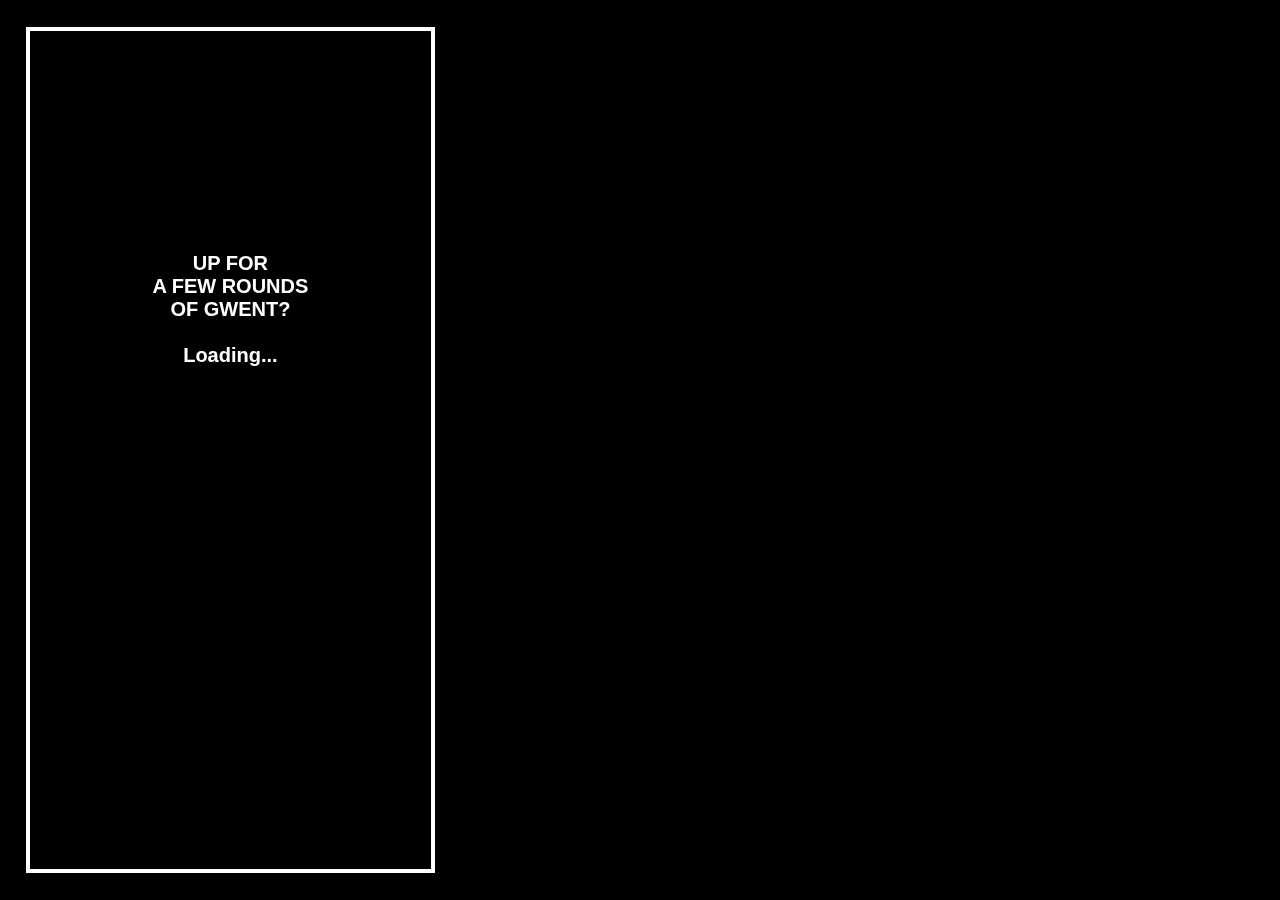
==== index.html @ 9bde8932 "Added premade deck selection" ====
<!doctype html>
<html lang = "en-US">
	<head>
		<title>Gwent Classic from The Witcher 3: Wild Hunt</title>
		<meta charset = "utf-8" />
		<meta name = "author" content = "Arun Sundaram & Reynolds Costa" />
		<meta name = "description" content = "Play the original Gwent minigame from The Witcher 3 in your browser! Includes cards from Hearts of Stone and Blood & Wine!" />
		<meta name = "keywords" content = "arun, sundaram, reynolds, costa, randompianist, programmer, gwent, tw3, witcher, card, game, gamedev, play" />
		<meta name = "viewport" content = "width=device-width, initial-scale=1.0" />
		<link rel = "stylesheet" type = "text/css" href = "style.css" />
	</head>
	<body>
		<div class = "abs" id = "very_start_bg1"></div>
		<div class = "abs" id = "very_start_bg2">
			<div id = "very_start" class = "abs" style = "padding-top:55%">
				UP FOR
				<br />
				A FEW ROUNDS
				<br />
				OF GWENT?
				<br /><br />
				<font id = "load_text">Loading...</font>
				<button class = "start-game_class" id = "button_start" style = "display:none">Click here to begin</button>
			</div>
		</div>
		<div id = "dimensions" style = "position:fixed;width:100vw;height:calc(100vw * 1080 / 1920);"></div>
		<div id = "youtube"></div>
		<main style = "display:none">
			<section id = "click-background" class = "noclick"></section>
			<section id = "panel-left" class = "panel">
				<div id = "leader-op" class = "leader-box">
					<div class = "leader-container center"></div>
					<div class = "leader-active">
						<div></div>
					</div>
				</div>
				<section id = "stats-op" class = "stats">
					<div class = "profile-img">
						<div>
							<div></div>
						</div>
					</div>
					<div id = "name-op" class = "name">Opponent</div>
					<div id = "deck-name-op" class = "deck-name"></div>
					<div id = "hand-count-op" class = "hand-count">6</div>
					<div id = "gem1-op" class = "gem gem-on bg-contain"></div>
					<div id = "gem2-op" class = "gem gem-on bg-contain"></div>
					<div id = "score-total-op" class = "score-total">
						<div class = "center">0</div>
					</div>
					<div id = "passed-op">Passed</div>
				</section>
				<div id = "weather" class = "card-container"></div>
				<section id = "stats-me" class = "stats">
					<div class = "profile-img">
						<div>
							<div></div>
						</div>
					</div>
					<div id = "passed-me">Passed</div>
					<div id = "hand-count-me" class = "hand-count">5</div>
					<div id = "gem1-me" class = "gem gem-on bg-contain"></div>
					<div id = "gem2-me" class = "gem gem-on bg-contain"></div>
					<div id = "name-me" class = "name"></div>
					<div id = "deck-name-me" class = "deck-name"></div>
					<div id = "score-total-me" class = "score-total">
						<div class = "center">0</div>
					</div>
				</section>
				<div id = "leader-me" class = "leader-box">
					<div class = "leader-container center"></div>
					<div class = "leader-active">
						<div></div>
					</div>
				</div>
				<div id = "pass-button" class = "center">Pass</div>
			</section>
			<section id = "panel-mid" class = "panel">
				<section id = "field-op" class = "field">
					<div class = "field-row">
						<div class = "row-score center">12</div>
						<div class = "row-special card-container"></div>
						<div id = "f1" class = "row-cards card-container"></div>
						<div class = "row-weather"></div>
					</div>
					<div class = "field-row">
						<div class = "row-score center">0</div>
						<div class = "row-special card-container"></div>
						<div id = "f2" class = "row-cards card-container"></div>
						<div class = "row-weather"></div>
					</div>
					<div class = "field-row">
						<div class = "row-score center">0</div>
						<div class = "row-special card-container"></div>
						<div id = "f3" class = "row-cards card-container"></div>
						<div class = "row-weather"></div>
					</div>
				</section>
				<section id = "field-me" class = "field">
					<div class = "field-row">
						<div class = "row-score center">0</div>
						<div class = "row-special card-container"></div>
						<div id = "f4" class = "row-cards card-container"></div>
						<div class = "row-weather"></div>
					</div>
					<div class = "field-row">
						<div class = "row-score center">0</div>
						<div class = "row-special card-container"></div>
						<div id = "f5" class = "row-cards card-container"></div>
						<div class = "row-weather"></div>
					</div>
					<div class = "field-row">
						<div class = "row-score center">0</div>
						<div class = "row-special card-container"></div>
						<div id = "f6" class = "row-cards card-container"></div>
						<div class = "row-weather"></div>
					</div>
				</section>
				<section id = "field-hand">
					<div id = "hand-row" class = "card-container card-selectable">
					</div>
				</section>
			</section>
			<section id = "panel-right" class = "panel">
				<div id = "grave-op" class = "cardpile"></div>
				<div id = "deck-op" class = "cardpile"></div>
				<div id = "grave-me" class = "cardpile"></div>
				<div id = "deck-me" class = "cardpile"></div>
			</section>
			<div id = "hand-op"></div>
			<section class = "card-preview hide">
				<div class = "card-lg" id = "no_hover"></div>
				<div class = "card-description">
					<div></div>
					<h1></h1>
					<p></p>
				</div>
			</section>
			<section id = "carousel" class = "hide">
				<div>
					<div class = "card-lg" onclick = "Carousel.curr.shift(event,-2)"></div>
					<div class = "card-lg" onclick = "Carousel.curr.shift(event,-1)"></div>
					<div class = "card-lg" onclick = "Carousel.curr.select(event)" id = "no_sound"></div>
					<div class = "card-lg" onclick = "Carousel.curr.shift(event,1)"></div>
					<div class = "card-lg" onclick = "Carousel.curr.shift(event,2)"></div>
				</div>
				<div class = "card-description">
					<div></div>
					<h1></h1>
					<p></p>
				</div>
				<div id = "carousel_label"></div>
			</section>
			<section id = "popup" class = "center hide">
				<div>
					<h3></h3>
					<p></p>
					<div>
						<button class = "hover_un" onclick = "Popup.curr.selectYes()"></button>
						<button class = "hover_un" onclick = "Popup.curr.selectNo()"></button>
					</div>
				</div>
			</section>
			<section id = "notification-bar" class = "hide">
				<div></div>
			</section>
			<section id = "end-screen" class = "hide">
				<div></div>
				<table>
					<colgroup>
						<col span = "3" />
						<col span = "1" />
						<col span = "1" />
						<col span = "1" />
					</colgroup>
					<tbody>
						<tr>
							<th colspan = "2"></th>
							<th>Round 1</th>
							<th>Round 2</th>
							<th>Round 3</th>
						</tr>
						<tr>
							<th colspan = "2">You</th>
							<td>0</td>
							<td>0</td>
							<td>0</td>
						</tr>
						<tr>
							<th colspan = "2">Opponent</th>
							<td>0</td>
							<td>0</td>
							<td>0</td>
						</tr>
					</tbody>
				</table>
				<p class = "hide">The battle cannot end in a draw. You can play a rematch using the same decks or surrender.</p>
				<button>Customize</button>
				<button>Replay</button>
			</section>
			<section id = "deck-selector"></section>
		</main>
		<section id="deck-customization" style="display:none">
			<div id="faction-title" class="center">
				<h1></h1>
			</div>
			<p id="faction-description"></p>
			<a id="select-deck" class="deck-options">Select Deck</a>
			<label id="upload-deck" class="deck-options">
				<input type="file" id="add-file" value="Import" style="display:none;" />
				Upload Deck
			</label>
			<a id="change-faction" class="deck-options">Change Faction</a>
			<a id="download-deck" class="deck-options">Download Deck</a>
			<a id="download-json" style="display:none;"></a>
			<h2 id="card-bank-title" class="card-contianer-title">Card Collection</h2>
			<h2 id="card-deck-title" class="card-contianer-title">Cards in Deck</h2>
			<div id="card-bank" class="card-array"></div>
			<div id="card-deck" class="card-array"></div>
			<div id="card-leader">
				<p>Leader</p>
				<div></div>
			</div>
			<div id="deck-stats">
				<p>Total cards in deck</p>
				<p>0</p>
				<p>Number of Unit Cards</p>
				<p>0</p>
				<p>Special Cards</p>
				<p>0/10</p>
				<p>Total Unit Card Strength</p>
				<p>0</p>
				<p>Hero Cards</p>
				<p>0</p>
			</div>
			<button id="start-game" class="start-game_class">Start game</button>
		</section>
		<div id = "toggle-music" class = "center music-customization" style = "display:none">♫</div>
		<script type = "text/javascript" src = "cards.js"></script>
		<script type = "text/javascript" src = "decks.js"></script>
		<script type = "text/javascript" src = "abilities.js"></script>
		<script type = "text/javascript" src = "factions.js"></script>
		<script src = "https://www.youtube.com/iframe_api"></script>
		<script type = "text/javascript" src = "gwent.js"></script>
	</body>
</html>
---- style.css ----
* {
	box-sizing: border-box;
	cursor: url(img/icons/cursor.png), auto
}

html,
body {
	width: 100%;
	height: 100%;
	margin: 0;
	padding: 0;
	overflow-X: visible;
	scrollbar-width: none
}

body {
	font-size: 0;
	font-family: Arial Narrow, sans-serif;
	color: goldenrod;
	background-color: #000
}

body::-webkit-scrollbar {
	display: none
}

main {
	position: absolute;
	width: 100%;
	height: calc(100vw * 1080 / 1920);
	background-image: url(img/board.jpg);
	background-size: 100% auto;
	background-repeat: no-repeat
}

a:hover, label:hover, .hover_un:hover {
	text-decoration:underline
}

div.abs {
	position:fixed;
	width: 100%;
	height: 100%;
	z-index: 2000;
}

#very_start_bg1 {
	background-image: url(img/start.jpg);
	background-size: 100% auto;
	background-repeat: no-repeat
}

#very_start_bg2 {
	top: 3%;
	left: 2%;
	width: 32%;
	height: 94%;
	border: solid 4px white
}

#very_start {
	position:absolute;
	height:auto;
	font-size: 20px;
	color: #FFF;
	z-index: 3000;
	text-align: center;
	font-weight: bold
}

::selection {
	background: transparent
}

::-moz-selection {
	background: transparent
}

::-webkit-scrollbar {
	width: 1.5vw
}

::-webkit-scrollbar-thumb {
	background: #5559;
	border-radius: .5vw;
	height: 3vw;
	border: .35vw double #000
}

::-webkit-scrollbar-track {
	background: #131313
}

html {
	scrollbar-color: #5559 #131313
}

#click-background {
	position: fixed;
	width: 100%;
	height: 100%;
	z-index: 1
}

#hand-op {
	position: absolute;
	height: 6.35vw;
	width: 4.45vw;
	top: -7vw;
	left: 33vw;
	border: 1px solid blue
}

#hand-op .card {
	position: absolute
}

#youtube {
	position: fixed;
	height: 10px;
	width: 10px;
	display: hidden;
	z-index: -100
}

#toggle-music {
	position: absolute;
	top: 45.6vw;
	left: 26vw;
	width: 2vw;
	height: 3vw;
	font-size: 3vw;
	color: goldenrod;
	text-shadow: 0 0 2vw #000;
	z-index: 86
}

.music-customization {
	transform: translate(22.5vw, -.5vw)
}

#notification-bar {
	position: absolute;
	width: 100%;
	height: 14%;
	top: 43%;
	background-color: rgba(10, 10, 10, .95);
	z-index: 100
}

#notification-bar>div {
	width: 22.1%;
	height: 207.25%;
	top: -66.6%;
	left: 22.55%;
	position: absolute;
	background-repeat: no-repeat;
	background-size: contain;
	background-position: center
}

#notification-bar>div::after {
	position: absolute;
	left: 100.5%;
	top: 32.1%;
	width: 205%;
	height: 47.25%;
	color: goldenrod;
	font-size: 1.6vw;
	text-align: left;
	font-weight: 700;
	display: flex;
	align-items: center;
	white-space: pre
}

#notif-nilfgaard-wins-draws {
	background-image: url(img/icons/notif_nilfgaard.png)
}

#notif-nilfgaard-wins-draws::after {
	content: "Nilfgaard wins draws"
}

#notif-op-leader::after {
	content: "Opponent uses leader"
}

#notif-op-white-flame {
	background-image: url(img/icons/notif_nilfgaard.png)
}

#notif-op-white-flame::after {
	content: "The opponent's leader cancel \A your opponent's Leader Ability"
}

#notif-me-first::after {
	content: "You will go first"
}

#notif-op-first::after {
	content: "Your opponent will go first"
}

#notif-me-coin {
	background-image: url(img/icons/notif_me_coin.png)
}

#notif-me-coin::after {
	content: "You will go first"
}

#notif-op-coin {
	background-image: url(img/icons/notif_op_coin.png)
}

#notif-op-coin::after {
	content: "Your opponent will go first"
}

#notif-round-start {
	background-image: url(img/icons/notif_round_start.png)
}

#notif-round-start::after {
	content: "Round Start"
}

#notif-me-pass {
	background-image: url(img/icons/notif_round_passed.png)
}

#notif-me-pass::after {
	content: "Round passed"
}

#notif-op-pass {
	background-image: url(img/icons/notif_round_passed.png)
}

#notif-op-pass::after {
	content: "Your opponent has passed"
}

#notif-win-round {
	background-image: url(img/icons/notif_win_round.png)
}

#notif-win-round::after {
	content: "You won the round!"
}

#notif-lose-round {
	background-image: url(img/icons/notif_lose_round.png)
}

#notif-lose-round::after {
	content: "Your opponent won the round"
}

#notif-draw-round {
	background-image: url(img/icons/notif_draw_round.png)
}

#notif-draw-round::after {
	content: "The round ended in a draw"
}

#notif-me-turn {
	background-image: url(img/icons/notif_me_turn.png)
}

#notif-me-turn::after {
	content: "Your turn!"
}

#notif-op-turn {
	background-image: url(img/icons/notif_op_turn.png)
}

#notif-op-turn::after {
	content: "Opponent's turn"
}

#notif-north {
	background-image: url(img/icons/notif_north.png)
}

#notif-north::after {
	content: "Northern Realms faction ability triggered: \A North draws an additional card."
}

#notif-monsters {
	background-image: url(img/icons/notif_monsters.png)
}

#notif-monsters::after {
	content: "Monsters faction ability triggered: \A one randomly-chosen Monster Unit Card stays on the board"
}

#notif-scoiatael {
	background-image: url(img/icons/notif_scoiatael.png)
}

#notif-scoiatael::after {
	content: "Opponent used the Scoia'tael faction perk to go first."
}

#notif-skellige-op {
	background-image: url(img/icons/notif_skellige.png)
}

#notif-skellige-op::after {
	content: "Opponent Skellige Ability Triggered!"
}

#notif-skellige-me {
	background-image: url(img/icons/notif_skellige.png)
}

#notif-skellige-me::after {
	content: "Skellige Ability Triggered!"
}

.card-preview {
	position: relative;
	z-index: 80
}

.card-preview>.card-lg {
	position: absolute;
	top: 11.95vw;
	left: 80.3vw
}

.card-preview>.card-description {
	top: 43.1vw;
	left: 67.95vw
}

.card-lg {
	height: 30.4vw;
	width: 16.1vw;
	border-radius: 1.5vw;
	background-size: contain;
	background-position: center
}

.card-description {
	position: absolute;
	height: 7.87vw;
	width: 29.12vw;
	background-color: rgba(20, 20, 20, .95);
	color: tan;
	text-align: center;
	pointer-events: none;
	border: .1vw solid #ffffff57;
	border-width: .1vw 0
}

.card-description>* {
	position: relative
}

.card-description>div {
	top: 1vw;
	left: .9vw;
	width: 1.95vw;
	height: 1.95vw;
	margin-bottom: -1.9vw;
	background-size: cover;
	background-position: center
}

.card-description>h1 {
	font-weight: 700;
	top: .5vw;
	left: 16%;
	height: 16%;
	width: 70%;
	margin-bottom: -2.1vw;
	text-transform: capitalize;
	font-size: 1vw
}

.card-description>p {
	top: 37%;
	left: 5%;
	width: 90%;
	height: 50%;
	font-size: .9vw
}

#carousel {
	position: absolute;
	width: 100%;
	height: calc(100vw * 1080 / 1920);
	z-index: 90
}

#carousel>:nth-child(1) {
	wdith: 100%;
	heigth: 100%;
	padding: 11.5% 10%;
	display: flex;
	align-items: flex-start;
	justify-content: space-between
}

#carousel>:nth-child(1)>:nth-child(3) {
	border: .3vw solid goldenrod;
	box-shadow: 0 0 4vw goldenrod;
	background-origin: border-box
}

#carousel>:nth-child(1)>:nth-child(3):hover {
	border: .3vw solid goldenrod;
	box-shadow: 0 0 4vw goldenrod;
	background-origin: border-box
}

#carousel>:nth-child(1)>:nth-child(2n) {
	width: 13.75vw;
	height: 25.9vw
}

#carousel>:nth-child(1)>:nth-child(4n - 3) {
	width: 11.3vw;
	height: 21.3vw;
	margin: 0 2.75%
}

#carousel .card-lg {
	display: inline-block;
	background-size: cover;
	background-position: center
}

.card-lg {
	border: .1vw solid transparent
}

.card-lg:hover {
	border: .1vw solid goldenrod;
	box-shadow: 0 0 1vw goldenrod
}

.start-game_class:hover {
	border: .1vw solid white;
	box-shadow: 0 0 .1vw white
}

#no_hover:hover {
	border: .1vw solid transparent;
	box-shadow: none
}

#carousel .card-lg:hover {
	background-origin: border-box
}

#carousel .card-description {
	left: 35.35%;
	top: 77%
}

#carousel>:nth-child(3) {
	position: absolute;
	width: 100%;
	height: 7.5%;
	top: 12%;
	font-size: 1.75vw;
	line-height: 250%;
	background-color: rgba(10, 10, 10, .95);
	text-align: center;
	box-shadow: 0 0 1vw #ffffff54
}

#popup {
	position: absolute;
	width: 100%;
	height: calc(100vw * 1080 / 1920);
	background-color: rgba(10, 10, 10, .95);
	z-index: 1000
}

#popup>div {
	margin-top: -89px;
	width: 26.5%;
	border: .2vw ridge rgb(40, 40, 40);
	padding: 0 .5vw;
	background-color: rgb(20, 20, 20)
}

#popup h3 {
	display: block;
	font-size: 1.05vw;
	text-transform: uppercase;
	color: grey;
	text-align: center;
	line-height: 100%
}

#popup p {
	text-align: center;
	font-size: 1.23vw;
	padding-top: .6vw;
	color: tan
}

#popup>div>div {
	position: relative;
	display: flex;
	align-items: center;
	justify-content: space-between;
	padding: .2vw;
	min-width: 10%;
	width: fit-content;
	margin: -1.4vw auto 0;
	border: .2vw ridge rgb(25, 25, 25);
	background-color: #000;
	top: 1.3vw
}

#popup button {
	display: inline-block;
	width: auto;
	height: 1.8vw;
	border: .2vw ridge rgb(20, 20, 20);
	background-color: rgb(20, 20, 20);
	font-size: 1vw;
	text-shadow: 1vw 1vw 1vw #000;
	text-transform: capitalize;
	margin: 0 .3vw
}

#popup button:first-child {
	color: green
}

#popup button:last-child {
	color: darkred
}

#end-screen {
	width: 100%;
	height: calc(100vw * 1080 / 1920);
	position: absolute;
	z-index: 1000;
	background-color: rgba(10, 10, 10, .95)
}

#end-screen * {
	position: relative
}

#end-screen>:nth-child(1) {
	top: 12.6%;
	left: 32.9%;
	width: calc(100% * 656 / 1920);
	height: calc(100% * 416 / 1080);
	margin-bottom: -21.65%;
	background-size: contain
}

.end-draw {
	background-image: url(img/icons/end_draw.png)
}

.end-win {
	background-image: url(img/icons/end_win.png)
}

.end-lose {
	background-image: url(img/icons/end_lose.png)
}

#end-screen>table {
	top: 55%;
	left: 7.6%;
	width: 74%;
	height: 22%;
	margin-bottom: -12.3%;
	table-layout: fixed
}

#end-screen tbody :first-child th {
	font-size: .9vw;
	text-align: center;
	color: darkslategrey;
	color: rgb(100, 100, 100)
}

#end-screen td {
	font-size: 1.7vw;
	text-align: center;
	color: rgb(180, 180, 180)
}

#end-screen tr :first-child {
	font-size: 1.2vw;
	text-align: right;
	color: darkorange;
	padding-right: 5%
}

#end-screen>p {
	top: 80%;
	left: 30.1%;
	width: 41%;
	height: 3%;
	font-size: 1.21vw;
	color: rgb(180, 180, 180)
}

#end-screen button {
	position: absolute;
	height: 3vw;
	width: 10vw;
	top: 87%;
	font-family: Arial Narrow;
	font-size: 1.5vw;
	color: goldenrod;
	background-color: #4c390a66;
	border: .2vw solid #1d180b;
	border-radius: 1vw;
	box-shadow: 0 0 1vw #6d5210
}

#pass-button:hover, #toggle-music:hover {
	text-shadow: 0 0 1vw #6d5210
}

#end-screen button:hover {
	box-shadow: 0 0 2vw #6d5210
}

#end-screen button:nth-of-type(1) {
	left: 35%
}

#end-screen button:nth-of-type(2) {
	left: 55%
}

.panel {
	display: inline-block;
	height: 100%;
	box-sizing: border-box;
	overflow-y: hidden;
	overflow-x: visible;
	overflow-y: visible;
	position: absolute;
	height: calc(100vw * 1080 / 1920)
}

.panel div,
.panel section,
.panel span {
	position: relative
}

#panel-left {
	width: 26.5%
}

#panel-mid {
	width: 52.5%;
	left: 26.5%
}

#panel-right {
	width: 21%;
	left: 79%
}

#weather {
	top: 41.25%;
	left: 27.9%;
	width: 54.9%;
	height: 12.75%;
	margin-bottom: -27%;
	z-index: 1
}

.leader-box {
	left: 27.5%;
	width: 31.4%;
	height: 12.5%;
	margin-bottom: -26.25%
}

.leader-box .card {
	pointer-events: none
}

.leader-box>.leader-container {
	height: 100%;
	width: 63%;
	margin-bottom: -80%;
	display: flex;
	flex-items: center;
	justify-content: center
}

.leader-box>div>.card {
	position: absolute;
	height: 98%;
	width: 95%;
	border-radius: .6vw
}

.leader-active {
	top: 33%;
	left: 75%;
	height: 28%;
	width: 24%
}

.leader-active>div {
	background-image: url(img/icons/icon_leader_active.png);
	background-size: cover;
	background-repeat: no-repeat;
	width: 100%;
	height: 100%
}

#leader-op {
	top: 7.55%
}

#leader-me {
	top: 77.5%
}

.stats {
	height: 12.5%;
	width: 88.5%;
	margin-bottom: -27%;
	background-color: rgba(20, 20, 20, .6)
}

.current-turn {
	box-shadow: -3vw 0 1vw .1vw goldenrod
}

#stats-op {
	top: 24.25%
}

#stats-me {
	top: 61.75%
}

.profile-img {
	left: 28.4%;
	top: 9.6%;
	width: 21.9%;
	height: 80%;
	margin-bottom: -24%;
	background-image: url(img/icons/profile.png);
	background-size: contain;
	background-repeat: no-repeat;
	background-position: center;
	border-radius: 100%
}

.profile-img>div {
	left: -10%;
	top: -6%;
	height: 118%;
	width: 118%;
	background-image: url(img/icons/icon_player_border.png);
	background-size: contain;
	background-repeat: no-repeat;
	background-position: center;
	overflow: visible
}

.profile-img>div>div {
	width: 43%;
	height: 43%;
	left: -10.5%;
	top: .5%;
	background-size: contain;
	background-repeat: no-repeat;
	background-position: center
}

#stats-me>div>div>div {
	top: 59%
}

.score-total {
	top: 25%;
	left: 94.5%;
	height: 40%;
	width: 12%;
	top: 31%;
	margin-bottom: -12%;
	color: #000;
	text-shadow: 0 0 5px #fff;
	font-size: 2.3vw;
	font-weight: 700;
	background-size: contain;
	background-repeat: no-repeat;
	background-position: center
}

#score-total-me {
	background-image: url(img/icons/score_total_me.png)
}

#score-total-op {
	background-image: url(img/icons/score_total_op.png)
}

.score-leader>div {
	background-image: url(img/icons/icon_high_score.png);
	background-repeat: no-repeat;
	background-size: contain;
	background-position: bottom;
	left: -46%;
	top: -32%;
	width: 195%;
	height: 170%
}

.hand-count {
	top: 58.5%;
	left: 53.25%;
	height: 29.5%;
	width: 17%;
	margin-bottom: -9%;
	font-size: 1.7vw;
	font-weight: 700;
	padding-left: 7%;
	background-image: url(img/icons/icon_card_count.png);
	background-size: contain;
	background-repeat: no-repeat;
	background-position: left
}

#hand-count-me {
	top: 18.5%
}

.gem {
	width: 9%;
	height: 31%;
	margin-bottom: -9.25%;
	background-image: url(img/icons/icon_gem_off.png)
}

.gem-on {
	background-image: url(img/icons/icon_gem_on.png)
}

#gem2-op {
	top: 56.25%;
	left: 70.75%
}

#gem1-op {
	top: 56%;
	left: 80%
}

#gem2-me {
	top: 14.5%;
	left: 70.75%
}

#gem1-me {
	top: 14.5%;
	left: 80%
}

.name {
	left: 53%;
	top: 6%;
	width: 41.5%;
	height: 20%;
	margin-bottom: -6%;
	overflow: hidden;
	white-space: nowrap;
	font-size: 1.1vw;
	font-weight: 700
}

#name-me {
	top: 60%
}

.deck-name {
	left: 53%;
	top: 25%;
	width: 41.5%;
	height: 20%;
	margin-bottom: -6%;
	overflow: hidden;
	text-transform: capitalize;
	color: tan;
	font-size: .95vw
}

#deck-name-me {
	top: 80%
}

.passed {
	height: 0%;
	width: 0%;
	left: 90%;
	top: 87%;
	color: tan;
	font-size: 1.5vw;
	font-weight: 700;
	text-shadow: 1px 1px 2px #000
}

#passed-me {
	top: -3%
}

#pass-button {
	top: 82%;
	left: 63%;
	width: 20%;
	height: 4%;
	font-size: 2vw;
	font-weight: 700;
	border: .1vw solid goldenrod;
	border-radius: .5vw;
	background-color: rgba(20, 20, 20, .9)
}

.field {
	width: 100%;
	height: 38.5%
}

.field .hero {
	pointer-events: none
}

#field-op {
	top: -1.1%
}

#field-op .card {
	pointer-events: none
}

#field-me {
	top: -1%
}

#field-hand {
	width: 100%;
	height: 13%
}

.field-row {
	height: 32%;
	top: 4%;
	display: flex;
	z-index: 1
}

.field-row>div {
	position: absolute
}

.row-score {
	width: 5.1%;
	top: 7%;
	height: 95%;
	margin-bottom: -12.65%;
	font-size: 1.8vw;
	color: #000;
	text-shadow: 0 0 5px #fff
}

.row-special {
	width: 14.25%;
	height: 100%;
	left: 5.1%;
	margin-bottom: -12.65%
}

.row-cards {
	height: 100%;
	width: 80.65%;
	left: 19.35%;
	left: 20%;
	width: 79.7%
}

.row-weather {
	position: absolute;
	top: 5%;
	left: 5.75%;
	width: 94.25%;
	height: 100%;
	pointer-events: none;
	background-size: cover;
	background-position: bottom;
	background-repeat: no-repeat
}

.frost {
	background-image: url(img/icons/overlay_frost.png)
}

.rain {
	background-image: url(img/icons/overlay_rain.png)
}

.fog {
	background-image: url(img/icons/overlay_fog.png)
}

#hand-row {
	top: 8%;
	height: 91%;
	left: 7.1%;
	width: 92.5%;
	z-index: 1
}

.row-selectable {
	background-color: rgba(255, 255, 0, .08)
}

.row-selectable:hover {
	box-shadow: 0 0 .25vw rgba(255, 255, 0, 1);
	box-sizing: border-box
}

.card-selectable>.card:hover {
	border: .12vw outset goldenrod;
	border-radius: .3vw;
	margin-bottom: 1vw;
	z-index: 1
}

.cardpile {
	width: 27.6%;
	height: 13.5%;
	margin-bottom: -36.25%;
	display: flex;
	flex-direction: column-reverse;
	align-items: center;
	overflow: visible;
	z-index: 1
}

.cardpile .card {
	pointer-events: none
}

#grave-op {
	top: 6.5%;
	left: 6.5%
}

#deck-op {
	top: 6.5%;
	left: 51%
}

#grave-me {
	top: 76.5%;
	left: 6.5%
}

#deck-me {
	top: 76.5%;
	left: 51%
}

.deck-card {
	position: relative;
	display: inline-block;
	height: 6.675vw;
	width: 4.45vw;
	background-size: contain;
	background-repeat: no-repeat;
	box-shadow: -.1vw -.1vw .5vw rgba(20, 20, 20, .5)
}

.deck-counter {
	position: relative;
	background-color: rgba(20, 20, 20, .8);
	width: 3vw;
	height: 2vw;
	z-index: 1;
	color: tan;
	font-size: 1.3vw
}

.cardpile .deck-card {
	top: -5%;
	margin-top: -114.5%
}

.cardpile>.card {
	top: -5%;
	margin-top: -108.5%
}

#deck-customization {
	position: absolute;
	width: 100%;
	height: calc(100vw * 1080 / 1920);
	background-color: rgba(10, 10, 10, .95);
	z-index: 85
}

#faction-title {
	position: absolute;
	height: 5%;
	width: 100%;
	top: 6%
}

#deck-customization h1 {
	position: absolute;
	font-size: 1.45vw;
	color: #dedede;
	line-height: 220%;
	text-transform: capitalize;
	padding: 0 3%;
	top: -60%;
	background-size: contain;
	background-repeat: no-repeat
}

#faction-description {
	position: absolute;
	font-size: 1.14vw;
	color: #ab977c;
	top: 9.45%;
	left: 20.2%;
	width: 60%;
	text-align: center
}

.deck-options {
	position: absolute;
	font-size: 1vw;
	color: #fff;
	top: 15%
}

#select-deck {
	left: 35%
}

#download-deck {
	left: 57%
}

#upload-deck {
	left: 42%
}

#change-faction {
	left: 49%
}

.card-array {
	position: absolute;
	width: 34.4%;
	height: 68%;
	overflow-y: scroll;
	padding: .1vw 1.1vw;
	display: flex;
	flex-wrap: wrap;
	justify-content: space-between
}

#card-bank {
	top: 22.5%;
	left: 8.275%
}

#card-deck {
	top: 22.5%;
	left: 58.4%
}

.card-array .card-lg {
	width: 9.88vw;
	height: 18.45vw;
	border-radius: 1vw;
	margin-bottom: .75vw
}

.card-array .card-lg>div {
	position: relative;
	top: 82.5%;
	left: 76%;
	width: 20%;
	height: 7%;
	font-size: 1.2vw;
	color: #5f4923;
	padding-left: 1.7vw;
	background-image: url(img/icons/preview_count.png);
	background-position: left;
	background-repeat: no-repeat;
	background-size: contain
}

#card-leader {
	position: absolute;
	height: 27%;
	width: 6.9%;
	top: 20.8%;
	left: 46.6%
}

#card-leader p {
	font-size: 1.1vw;
	text-align: center;
	color: #8f6c36;
	line-height: 0%;
	margin: 9%
}

#card-leader>div {
	position: relative;
	height: 84.5%;
	margin-top: 24.5%;
	background-size: contain;
	border-radius: .5vw
}

#deck-stats {
	position: absolute;
	width: 12%;
	height: 30%;
	top: 49.5%;
	left: 44.05%
}

#deck-stats>p:nth-child(odd) {
	color: #82735f;
	font-size: 1.05vw;
	text-align: center;
	margin-bottom: -6.75%
}

#deck-stats>p:nth-child(even) {
	font-size: 1.2vw;
	text-align: left;
	color: #9f7d3e;
	padding-left: 2.3vw;
	margin-left: 3.95vw;
	margin-bottom: -6.75%;
	background-repeat: no-repeat;
	background-position: left;
	background-size: 2.5vw
}

#deck-stats>p:nth-child(2) {
	background-image: url(img/icons/deck_stats_count.png)
}

#deck-stats>p:nth-child(4) {
	background-image: url(img/icons/deck_stats_unit.png)
}

#deck-stats>p:nth-child(6) {
	background-image: url(img/icons/deck_stats_special.png)
}

#deck-stats>p:nth-child(8) {
	background-image: url(img/icons/deck_stats_strength.png)
}

#deck-stats>p:nth-child(10) {
	background-image: url(img/icons/deck_stats_hero.png)
}

#start-game {
	position: absolute;
	top: 86%;
	left: 46.65%;
	width: 6%;
	height: 3%;
	font-size: .98vw
}

.start-game_class {
	white-space: nowrap;
	color: #fff;
	background-color: rgb(20, 20, 20);
	border: .1vw ridge rgb(30, 30, 30)
}

.card-contianer-title {
	position: absolute;
	width: 10%;
	height: 3%;
	font-size: 1.3vw;
	color: #959595
}

#card-bank-title {
	top: 7.45%;
	left: 8.5%
}

#card-deck-title {
	top: 7.8%;
	left: 84.45%
}

.card {
	height: 6.35vw;
	width: 4.45vw;
	background-size: contain;
	background-repeat: no-repeat;
	box-shadow: -.1vw -.1vw .5vw rgba(20, 20, 20, .5);
	display: inline-block;
	position: relative;
	transition: margin-bottom 0.05s, margin-left .25s, margin-right .25s, transform 0.5s;
	z-index=1
}

.deck-card .card {
	position: absolute
}

.card>div {
	background-size: contain;
	background-position: center;
	background-repeat: no-repeat
}

.card>div:nth-child(1) {
	top: -4%;
	left: -4%;
	width: 70%;
	height: 50%;
	margin-bottom: -71%;
	background-position: 0 0
}

.card>div:nth-child(1)>div {
	top: 13%;
	left: 7%;
	width: 50%;
	heighth: 50%;
	font-size: 1vw;
	font-weight: 700;
	color: #000;
	text-shadow: 0 0 .1vw #fff
}

.hero>div:nth-child(1)>div {
	color: #fff;
	text-shadow: 0 0 .1vw #000
}

.card>div:nth-child(2) {
	top: 75%;
	left: 65%;
	width: 33%;
	height: 22%;
	margin-bottom: -32%
}

.card>div:nth-child(3) {
	top: 75%;
	left: 31%;
	width: 33%;
	height: 22%;
	margin-bottom: -32%;
	font-size: 1vw
}

.card>div:nth-child(4) {
	width: 100%;
	height: 100%;
	background-position: center;
	background-size: 40% auto;
	opacity: 0;
	filter: alpha(opacity=0);
	transition: background-size 0.25s
}

.card-container {
	display: flex;
	justify-content: center;
	align-items: flex-end
}

.card-container .card {
	margin: 0 1px;
	flex-shrink: 0
}

.center {
	display: flex;
	justify-content: center;
	align-items: center
}

.bg-contain {
	background-size: contain;
	background-repeat: no-repeat
}

.visible {
	display: visible
}

.hide {
	display: none
}

.fade {
	opacity: .2;
	filter: alpha(opacity=20)
}

.noclick {
	pointer-events: none
}
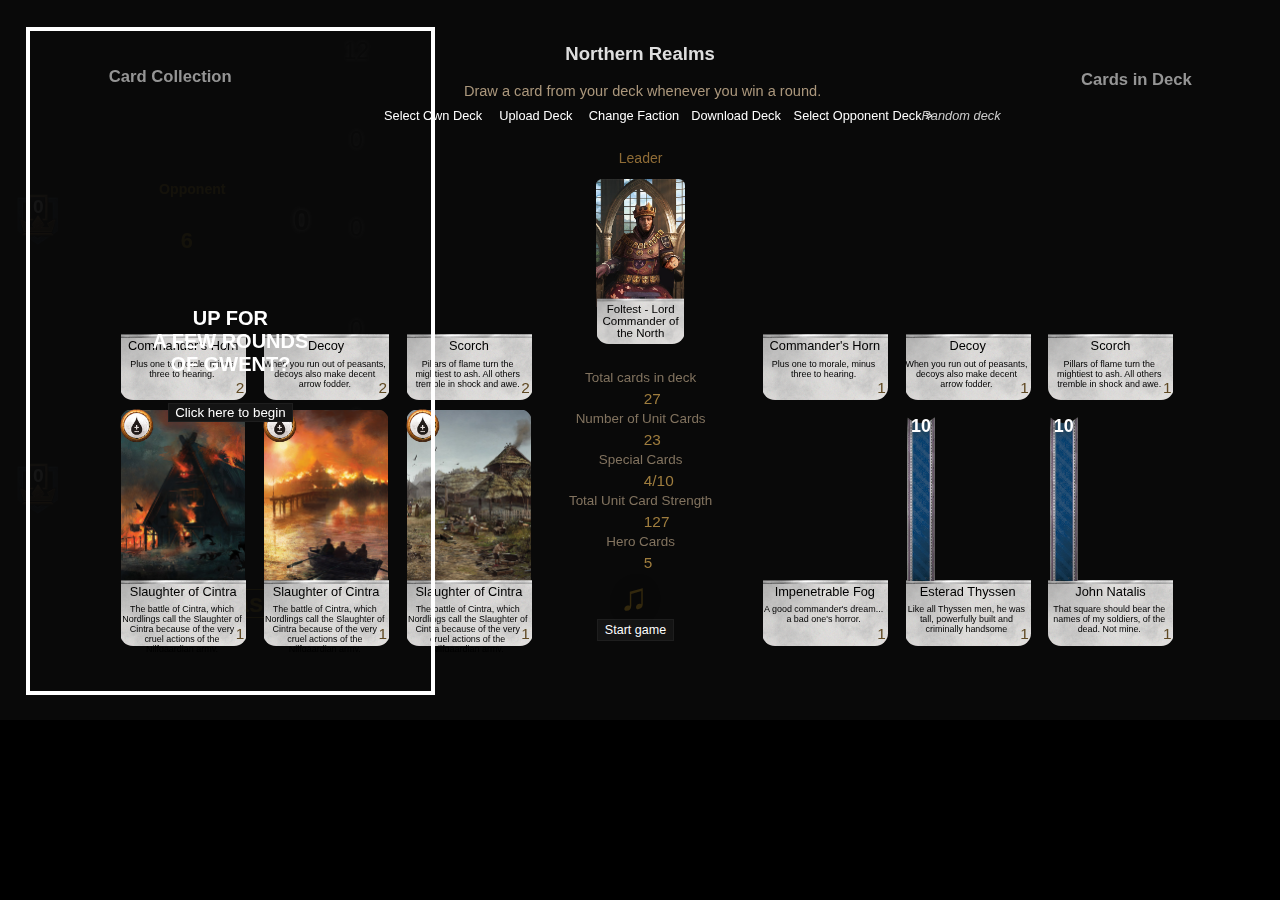
==== commit 4ae67f80: "bug fixes + now supporting active faction abilities" ====
--- a/index.html
+++ b/index.html
@@ -34,24 +34,30 @@
 						<div></div>
 					</div>
 				</div>
-				<section id = "stats-op" class = "stats">
-					<div class = "profile-img">
+				<section id="stats-op" class="stats">
+					<div id="faction-ability-op" class="faction-ability">
+						<div id="faction-ability-count-op" class="faction-ability-count">0</div>
+					</div>
+					<div class="profile-img">
 						<div>
 							<div></div>
 						</div>
 					</div>
-					<div id = "name-op" class = "name">Opponent</div>
-					<div id = "deck-name-op" class = "deck-name"></div>
-					<div id = "hand-count-op" class = "hand-count">6</div>
-					<div id = "gem1-op" class = "gem gem-on bg-contain"></div>
-					<div id = "gem2-op" class = "gem gem-on bg-contain"></div>
-					<div id = "score-total-op" class = "score-total">
-						<div class = "center">0</div>
-					</div>
-					<div id = "passed-op">Passed</div>
+					<div id="name-op" class="name">Opponent</div>
+					<div id="deck-name-op" class="deck-name"></div>
+					<div id="hand-count-op" class="hand-count">6</div>
+					<div id="gem1-op" class="gem gem-on bg-contain"></div>
+					<div id="gem2-op" class="gem gem-on bg-contain"></div>
+					<div id="score-total-op" class="score-total">
+						<div class="center">0</div>
+					</div>
+					<div id="passed-op">Passed</div>
 				</section>
 				<div id = "weather" class = "card-container"></div>
 				<section id = "stats-me" class = "stats">
+					<div id="faction-ability-me" class="faction-ability">
+						<div id="faction-ability-count-me" class="faction-ability-count">0</div>
+					</div>
 					<div class = "profile-img">
 						<div>
 							<div></div>
@@ -79,19 +85,19 @@
 				<section id = "field-op" class = "field">
 					<div class = "field-row">
 						<div class = "row-score center">12</div>
-						<div class = "row-special card-container"></div>
+						<div class = "row-special cardpile"></div>
 						<div id = "f1" class = "row-cards card-container"></div>
 						<div class = "row-weather"></div>
 					</div>
 					<div class = "field-row">
 						<div class = "row-score center">0</div>
-						<div class = "row-special card-container"></div>
+						<div class = "row-special cardpile"></div>
 						<div id = "f2" class = "row-cards card-container"></div>
 						<div class = "row-weather"></div>
 					</div>
 					<div class = "field-row">
 						<div class = "row-score center">0</div>
-						<div class = "row-special card-container"></div>
+						<div class = "row-special cardpile"></div>
 						<div id = "f3" class = "row-cards card-container"></div>
 						<div class = "row-weather"></div>
 					</div>
@@ -99,19 +105,19 @@
 				<section id = "field-me" class = "field">
 					<div class = "field-row">
 						<div class = "row-score center">0</div>
-						<div class = "row-special card-container"></div>
+						<div class = "row-special cardpile"></div>
 						<div id = "f4" class = "row-cards card-container"></div>
 						<div class = "row-weather"></div>
 					</div>
 					<div class = "field-row">
 						<div class = "row-score center">0</div>
-						<div class = "row-special card-container"></div>
+						<div class = "row-special cardpile"></div>
 						<div id = "f5" class = "row-cards card-container"></div>
 						<div class = "row-weather"></div>
 					</div>
 					<div class = "field-row">
 						<div class = "row-score center">0</div>
-						<div class = "row-special card-container"></div>
+						<div class = "row-special cardpile"></div>
 						<div id = "f6" class = "row-cards card-container"></div>
 						<div class = "row-weather"></div>
 					</div>
@@ -205,7 +211,7 @@
 				<h1></h1>
 			</div>
 			<p id="faction-description"></p>
-			<a id="select-deck" class="deck-options">Select Deck</a>
+			<a id="select-deck" class="deck-options">Select Own Deck</a>
 			<label id="upload-deck" class="deck-options">
 				<input type="file" id="add-file" value="Import" style="display:none;" />
 				Upload Deck
@@ -213,6 +219,8 @@
 			<a id="change-faction" class="deck-options">Change Faction</a>
 			<a id="download-deck" class="deck-options">Download Deck</a>
 			<a id="download-json" style="display:none;"></a>
+			<a id="select-op-deck" class="deck-options">Select Opponent Deck ></a>
+			<span id="op-deck-name" class="deck-options">Random deck</span>
 			<h2 id="card-bank-title" class="card-contianer-title">Card Collection</h2>
 			<h2 id="card-deck-title" class="card-contianer-title">Cards in Deck</h2>
 			<div id="card-bank" class="card-array"></div>
--- a/style.css
+++ b/style.css
@@ -343,12 +343,13 @@
 	width: 16.1vw;
 	border-radius: 1.5vw;
 	background-size: contain;
-	background-position: center
+	background-position: top;
+	background-repeat: no-repeat;
 }
 
 .card-description {
 	position: absolute;
-	height: 7.87vw;
+	height: 11vw;
 	width: 29.12vw;
 	background-color: rgba(20, 20, 20, .95);
 	color: tan;
@@ -384,7 +385,7 @@
 }
 
 .card-description>p {
-	top: 37%;
+	top: 16%;
 	left: 5%;
 	width: 90%;
 	height: 50%;
@@ -432,8 +433,18 @@
 
 #carousel .card-lg {
 	display: inline-block;
+	background-repeat: no-repeat;
+	background-size: contain;
+	background-position: top;
+	position: relative;
+}
+
+#carousel .faction {
+	display: inline-block;
+	background-repeat: no-repeat;
 	background-size: cover;
-	background-position: center
+	background-position: top;
+	position: relative;
 }
 
 .card-lg {
@@ -787,7 +798,31 @@
 	background-position: center
 }
 
-#stats-me>div>div>div {
+.faction-ability {
+	background-image: url('img/icons/faction-ability.png');
+	left: 5%;
+	top: 9.6%;
+	width: 15%;
+	height: 80%;
+	margin-bottom: -24%;
+	background-size: contain;
+	background-repeat: no-repeat;
+	background-position: center;
+}
+
+.faction-ability .faction-ability-count{
+	left: 40%;
+	top: 17%;
+	width: 100%;
+	height: 100%;
+	margin-bottom: -24%;
+	position: relative;
+	color: #dddddd;
+	font-size: 1.5vw;
+	font-weight: bold;
+}
+
+#stats-me > div > div > div {
 	top: 59%
 }
 
@@ -1060,6 +1095,25 @@
 	pointer-events: none
 }
 
+/*
+	Special cards cardpile
+*/
+
+.field-row .cardpile {
+	width: 14.25%;
+	height: 100%;
+	left: 5.1%;
+	margin-bottom: -12.65%;
+	flex: none;
+	position: relative;
+}
+
+.field-row .cardpile .special {
+	top: -1.7vw;
+	margin-top: 2.2vw;
+	position: absolute;
+}
+
 #grave-op {
 	top: 6.5%;
 	left: 6.5%
@@ -1151,23 +1205,33 @@
 	position: absolute;
 	font-size: 1vw;
 	color: #fff;
-	top: 15%
+	top: 15%;
 }
 
 #select-deck {
-	left: 35%
+	left: 30%;
+}
+
+#upload-deck {
+	left: 39%;
+}
+
+#change-faction {
+	left: 46%;
 }
 
 #download-deck {
-	left: 57%
-}
-
-#upload-deck {
-	left: 42%
-}
-
-#change-faction {
-	left: 49%
+	left: 54%;
+}
+
+#select-op-deck {
+	left: 62%;
+}
+
+#op-deck-name {
+	left: 72%;
+	color: #cccccc;
+	font-style: italic;
 }
 
 .card-array {
@@ -1191,17 +1255,45 @@
 	left: 58.4%
 }
 
+/*
+	Custom display of cards in Array in customization window
+*/
+
 .card-array .card-lg {
 	width: 9.88vw;
 	height: 18.45vw;
 	border-radius: 1vw;
-	margin-bottom: .75vw
-}
-
-.card-array .card-lg>div {
+	margin-bottom: .75vw;
 	position: relative;
-	top: 82.5%;
-	left: 76%;
+}
+
+.card-array .card-lg .card-large-bg {
+	width: 9.88vw;
+	height: 18.45vw;
+	border-radius: 1vw;
+	margin-bottom: .75vw;
+	background-repeat: no-repeat;
+	background-size: contain;
+	background-position: top;
+	margin-left: -0.05vw;
+}
+
+.card-array .card-lg .card-large-faction-band {
+	left: -0.05vw;
+	top: 0.55vw;
+	width: 2.5vw;
+	height: 12.8vw;
+	margin-bottom: .75vw;
+	background-repeat: no-repeat;
+	background-size: contain;
+	background-position: bottom;
+	position: absolute;
+}
+
+.card-array .card-lg div.card-count {
+	position: relative;
+	top: 91%;
+	left: 74%;
 	width: 20%;
 	height: 7%;
 	font-size: 1.2vw;
@@ -1210,15 +1302,446 @@
 	background-image: url(img/icons/preview_count.png);
 	background-position: left;
 	background-repeat: no-repeat;
-	background-size: contain
-}
-
+	background-size: contain;
+}
+
+.card-array .card-lg .card-large-name {
+	display: flex;
+	justify-content: center;
+	text-align: center;
+	position: absolute;
+	top: 75.5%;
+	left: 0%;
+	width: 100%;
+	height: 5vw;
+	font-size: 1vw;
+	background-position: left;
+	background-repeat: no-repeat;
+	background-size: contain;
+	color: #000;
+	line-height: 0.8vw;
+}
+
+.card-array .card-lg .card-large-quote {
+	display: flex;
+	justify-content: center;
+	text-align: center;
+	position: absolute;
+	top: 83%;
+	left: 0%;
+	width: 98%;
+	height: 5vw;
+	font-size: 0.7vw;
+	background-position: left;
+	background-repeat: no-repeat;
+	background-size: contain;
+	color: #000;
+}
+
+.card-array .card-lg .card-large-power {
+	position: absolute;
+	top: -2%;
+	left: -4%;
+	width: 5vw;
+	height: 5vw;
+	font-size: 1.2vw;
+	background-position: left;
+	background-repeat: no-repeat;
+	background-size: contain;
+}
+
+.card-array .card-lg .card-large-power .card-large-power-strength {
+	display: flex;
+	justify-content: center;
+	align-items: center;
+	color: #000;
+	font-weight: bold;
+	font-size: 1.4vw;
+	margin-left: -1.8vw;
+	margin-top: 0.8vw;
+}
+
+.card-array .hero .card-large-power {
+	top: -2%;
+	left: -4%;
+}
+
+.card-array .hero .card-large-power .card-large-power-strength {
+	color: #fff;
+}
+
+.card-array .card-lg .card-large-row {
+	position: absolute;
+	top: 22%;
+	left: 0vw;
+	width: 3.5vw;
+	height: 2.5vw;
+	font-size: 1.2vw;
+	background-position: left;
+	background-repeat: no-repeat;
+	background-size: contain;
+}
+
+.card-array .card-lg .card-large-ability {
+	position: absolute;
+	top: 40%;
+	left: 0vw;
+	width: 3.5vw;
+	height: 2.5vw;
+	font-size: 1.2vw;
+	background-position: left;
+	background-repeat: no-repeat;
+	background-size: contain;
+}
+
+/*
+	Custom display of cards in Preview
+*/
+
+
+.card-preview .card-lg .card-large-bg {
+	width: 100%;
+	height: 100%;
+	border-radius: 1vw;
+	margin-bottom: .75vw;
+	background-repeat: no-repeat;
+	background-size: contain;
+	background-position: top;
+}
+
+.card-preview .card-lg .card-large-faction-band {
+	left: 0.15vw;
+	top: 1.15vw;
+	width: 4.5vw;
+	height: 20.5vw;
+	margin-bottom: .75vw;
+	background-repeat: no-repeat;
+	background-size: contain;
+	background-position: bottom;
+	position: absolute;
+}
+
+.card-preview .card-lg .card-large-name {
+	display: flex;
+	justify-content: center;
+	text-align: center;
+	position: absolute;
+	top: 75%;
+	left: 0%;
+	width: 100%;
+	height: 5vw;
+	font-size: 1.4vw;
+	background-position: left;
+	background-repeat: no-repeat;
+	background-size: contain;
+	color: #000;
+	line-height: 1.1vw;
+}
+
+.card-preview .card-lg .card-large-quote {
+	display: flex;
+	justify-content: center;
+	text-align: center;
+	position: absolute;
+	top: 84%;
+	left: 0%;
+	width: 96%;
+	height: 5vw;
+	font-size: 0.9vw;
+	background-position: left;
+	background-repeat: no-repeat;
+	background-size: contain;
+	color: #000;
+}
+
+.card-preview .card-lg .card-large-power {
+	position: absolute;
+	top: -2%;
+	left: -4%;
+	width: 10vw;
+	height: 10vw;
+	font-size: 1.2vw;
+	background-position: left;
+	background-repeat: no-repeat;
+	background-size: contain;
+}
+.card-preview .card-lg .card-large-power .card-large-power-strength {
+	display: flex;
+	justify-content: center;
+	align-items: center;
+	color: #000;
+	font-weight: bold;
+	font-size: 2.5vw;
+	margin-left: -3.6vw;
+	margin-top: 1.7vw;
+}
+
+.card-preview .hero .card-large-power {
+	top: -3%;
+	left: -6%;
+}
+
+.card-preview .hero .card-large-power .card-large-power-strength {
+	color: #fff;
+}
+
+.card-preview .card-lg .card-large-row {
+	position: absolute;
+	top: 25%;
+	left: 2%;
+	width: 10vw;
+	height: 4vw;
+	font-size: 1.2vw;
+	background-position: left;
+	background-repeat: no-repeat;
+	background-size: contain;
+}
+
+.card-preview .card-lg .card-large-ability {
+	position: absolute;
+	top: 40%;
+	left: 2%;
+	width: 10vw;
+	height: 4vw;
+	font-size: 1.2vw;
+	background-position: left;
+	background-repeat: no-repeat;
+	background-size: contain;
+}
+
+/*
+	Custom display of carousel cards
+*/
+
+#carousel .card-lg .card-large-bg {
+	height: 100%;
+	width: 100%;
+	border-radius: 1vw;
+	margin-bottom: .75vw;
+	background-repeat: no-repeat;
+	background-size: contain;
+	background-position: bottom;
+}
+
+#carousel .card-lg .card-large-faction-band {
+	left: 0.15vw;
+	top: 1.15vw;
+	width: 4.5vw;
+	height: 20.5vw;
+	margin-bottom: .75vw;
+	background-repeat: no-repeat;
+	background-size: contain;
+	background-position: bottom;
+	position: absolute;
+}
+
+#carousel > :nth-child(1) > :nth-child(2n) .card-large-faction-band {
+	left: 0.5vw;
+	top: 0.6vw;
+	width: 3vw;
+	height: 18vw;
+}
+
+#carousel > :nth-child(1) > :nth-child(4n - 3) .card-large-faction-band {
+	left: 0.5vw;
+	top: 0.5vw;
+	width: 2.5vw;
+	height: 14.7vw;
+}
+
+#carousel .card-lg .card-large-name {
+	display: flex;
+	justify-content: center;
+	text-align: center;
+	position: absolute;
+	top: 75%;
+	left: 0%;
+	width: 100%;
+	height: 5vw;
+	font-size: 1.4vw;
+	background-position: left;
+	background-repeat: no-repeat;
+	background-size: contain;
+	color: #000;
+}
+
+#carousel .card-lg .card-large-quote {
+	display: flex;
+	justify-content: center;
+	text-align: center;
+	position: absolute;
+	top: 86%;
+	left: 0%;
+	width: 96%;
+	height: 5vw;
+	font-size: 0.9vw;
+	background-position: left;
+	background-repeat: no-repeat;
+	background-size: contain;
+	color: #000;
+}
+
+
+#carousel > :nth-child(1) > :nth-child(2n) .card-large-name {
+	font-size: 1.3vw;
+}
+
+#carousel > :nth-child(1) > :nth-child(4n - 3) .card-large-name {
+	font-size: 1.1vw;
+}
+
+#carousel > :nth-child(1) > :nth-child(4n - 3) .card-large-quote {
+	font-size: 0.7vw;
+}
+
+#carousel .card-lg .card-large-power {
+	position: absolute;
+	top: -2%;
+	left: -4%;
+	width: 10vw;
+	height: 10vw;
+	font-size: 1.2vw;
+	background-position: left;
+	background-repeat: no-repeat;
+	background-size: contain;
+}
+
+#carousel .card-lg .card-large-power .card-large-power-strength {
+	display: flex;
+	justify-content: center;
+	align-items: center;
+	color: #000;
+	font-weight: bold;
+	font-size: 2.5vw;
+	margin-left: -3.6vw;
+	margin-top: 1.7vw;
+}
+
+#carousel > :nth-child(1) > :nth-child(2n) .card-large-power {
+	top: -2%;
+	left: -4%;
+	width: 8vw;
+	height: 8vw;
+}
+
+#carousel > :nth-child(1) > :nth-child(2n) .card-large-power .card-large-power-strength {
+	margin-left: -2.8vw;
+	margin-top: 1.1vw;
+}
+
+#carousel > :nth-child(1) > :nth-child(4n - 3) .card-large-power {
+	top: -2%;
+	left: -4%;
+	width: 7vw;
+	height: 7vw;
+}
+
+#carousel > :nth-child(1) > :nth-child(4n - 3) .card-large-power .card-large-power-strength {
+	margin-left: -2.7vw;
+	margin-top: 0.9vw;
+	font-size: 2.3vw;
+}
+
+#carousel .hero .card-large-power {
+	top: -3%;
+	left: -6%;
+}
+
+#carousel .hero .card-large-power .card-large-power-strength {
+	color: #fff;
+}
+
+#carousel .card-lg .card-large-row {
+	position: absolute;
+	top: 25%;
+	left: 2%;
+	width: 10vw;
+	height: 4vw;
+	font-size: 1.2vw;
+	background-position: left;
+	background-repeat: no-repeat;
+	background-size: contain;
+}
+
+#carousel > :nth-child(1) > :nth-child(2n) .card-large-row {
+	height: 3.8vw;
+	left: 0%;
+}
+
+#carousel > :nth-child(1) > :nth-child(4n - 3) .card-large-row {
+	height: 3.4vw;
+	left: 0%;
+}
+
+#carousel .card-lg .card-large-ability {
+	position: absolute;
+	top: 40%;
+	left: 2%;
+	width: 10vw;
+	height: 4vw;
+	font-size: 1.2vw;
+	background-position: left;
+	background-repeat: no-repeat;
+	background-size: contain;
+}
+
+#carousel > :nth-child(1) > :nth-child(2n) .card-large-ability {
+	height: 3.8vw;
+	top: 43%;
+	left: 0%;
+}
+
+#carousel > :nth-child(1) > :nth-child(4n - 3) .card-large-ability {
+	height: 3.4vw;
+	top: 45%;
+	left: 0%;
+}
+
+#carousel .hide .card-large-bg, #carousel .hide .card-large-faction-band, #carousel .hide .card-large-name, #carousel .hide .card-large-power,
+#carousel .hide .card-large-power-strength, #carousel .hide .card-large-row, #carousel .hide .card-large-ability, #carousel .hide .card-large-quote {
+	display: none;
+}
+/*
+	Custom display of leader card
+*/
+#card-leader .card-large-bg {
+	width: 100%;
+	height: 100%;
+	border-radius: 1vw;
+	margin-bottom: .75vw;
+	background-repeat: no-repeat;
+	background-size: contain;
+	background-position: top;
+}
+
+#card-leader .card-large-name {
+	display: flex;
+	justify-content: center;
+	text-align: center;
+	position: absolute;
+	top: 75%;
+	left: 0%;
+	width: 100%;
+	height: 5vw;
+	font-size: 0.9vw;
+	background-position: left;
+	background-repeat: no-repeat;
+	background-size: contain;
+	color: #000;
+}
+
+#card-leader .card-large-quote {
+	display: none;
+}
+/*
+	---
+*/
 #card-leader {
 	position: absolute;
 	height: 27%;
 	width: 6.9%;
 	top: 20.8%;
-	left: 46.6%
+	left: 46.6%;
 }
 
 #card-leader p {
@@ -1226,15 +1749,16 @@
 	text-align: center;
 	color: #8f6c36;
 	line-height: 0%;
-	margin: 9%
-}
-
-#card-leader>div {
+	margin: 9%;
+}
+
+#card-leader > div {
 	position: relative;
 	height: 84.5%;
 	margin-top: 24.5%;
 	background-size: contain;
-	border-radius: .5vw
+	border-radius: .5vw;
+	background-repeat: no-repeat;
 }
 
 #deck-stats {
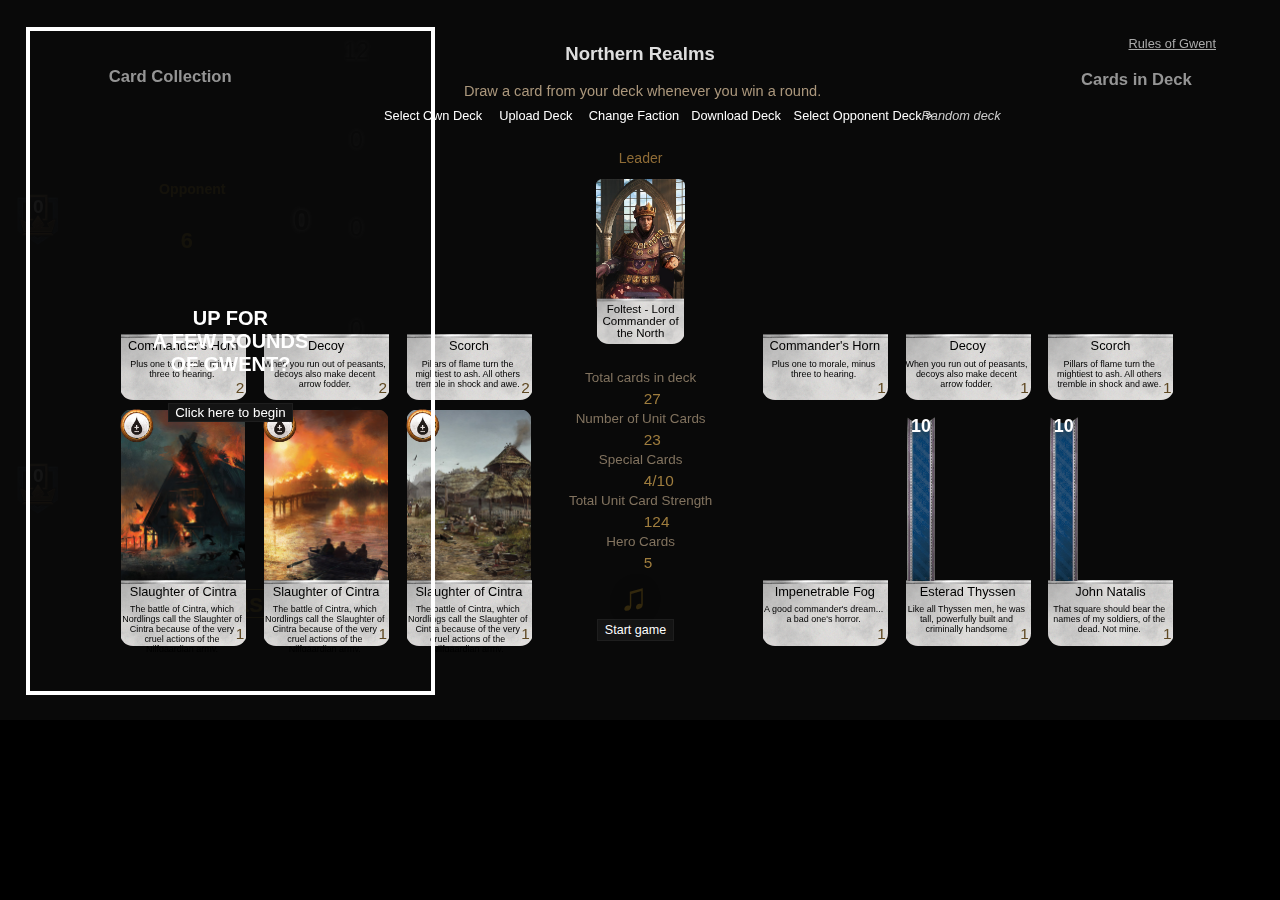
==== commit af0e5b6f: "Some improvements + started writing down rules in another page" ====
--- a/index.html
+++ b/index.html
@@ -210,6 +210,9 @@
 			<div id="faction-title" class="center">
 				<h1></h1>
 			</div>
+            <div id="site-links">
+                <a href="rules.html" target="_blank">Rules of Gwent</a>
+            </div>
 			<p id="faction-description"></p>
 			<a id="select-deck" class="deck-options">Select Own Deck</a>
 			<label id="upload-deck" class="deck-options">
--- a/style.css
+++ b/style.css
@@ -1,6 +1,6 @@
 * {
 	box-sizing: border-box;
-	cursor: url(img/icons/cursor.png), auto
+	cursor: url(img/icons/cursor.png), auto;
 }
 
 html,
@@ -10,18 +10,18 @@
 	margin: 0;
 	padding: 0;
 	overflow-X: visible;
-	scrollbar-width: none
+	scrollbar-width: none;
 }
 
 body {
 	font-size: 0;
 	font-family: Arial Narrow, sans-serif;
 	color: goldenrod;
-	background-color: #000
+	background-color: #000;
 }
 
 body::-webkit-scrollbar {
-	display: none
+	display: none;
 }
 
 main {
@@ -30,11 +30,11 @@
 	height: calc(100vw * 1080 / 1920);
 	background-image: url(img/board.jpg);
 	background-size: 100% auto;
-	background-repeat: no-repeat
+	background-repeat: no-repeat;
 }
 
 a:hover, label:hover, .hover_un:hover {
-	text-decoration:underline
+	text-decoration:underline;
 }
 
 div.abs {
@@ -47,7 +47,7 @@
 #very_start_bg1 {
 	background-image: url(img/start.jpg);
 	background-size: 100% auto;
-	background-repeat: no-repeat
+	background-repeat: no-repeat;
 }
 
 #very_start_bg2 {
@@ -55,7 +55,7 @@
 	left: 2%;
 	width: 32%;
 	height: 94%;
-	border: solid 4px white
+	border: solid 4px white;
 }
 
 #very_start {
@@ -65,41 +65,41 @@
 	color: #FFF;
 	z-index: 3000;
 	text-align: center;
-	font-weight: bold
+	font-weight: bold;
 }
 
 ::selection {
-	background: transparent
+	background: transparent;
 }
 
 ::-moz-selection {
-	background: transparent
+	background: transparent;
 }
 
 ::-webkit-scrollbar {
-	width: 1.5vw
+	width: 1.5vw;
 }
 
 ::-webkit-scrollbar-thumb {
 	background: #5559;
 	border-radius: .5vw;
 	height: 3vw;
-	border: .35vw double #000
+	border: .35vw double #000;
 }
 
 ::-webkit-scrollbar-track {
-	background: #131313
+	background: #131313;
 }
 
 html {
-	scrollbar-color: #5559 #131313
+	scrollbar-color: #5559 #131313;
 }
 
 #click-background {
 	position: fixed;
 	width: 100%;
 	height: 100%;
-	z-index: 1
+	z-index: 1;
 }
 
 #hand-op {
@@ -108,11 +108,11 @@
 	width: 4.45vw;
 	top: -7vw;
 	left: 33vw;
-	border: 1px solid blue
+	border: 1px solid blue;
 }
 
 #hand-op .card {
-	position: absolute
+	position: absolute;
 }
 
 #youtube {
@@ -120,7 +120,7 @@
 	height: 10px;
 	width: 10px;
 	display: hidden;
-	z-index: -100
+	z-index: -100;
 }
 
 #toggle-music {
@@ -132,11 +132,11 @@
 	font-size: 3vw;
 	color: goldenrod;
 	text-shadow: 0 0 2vw #000;
-	z-index: 86
+	z-index: 86;
 }
 
 .music-customization {
-	transform: translate(22.5vw, -.5vw)
+	transform: translate(22.5vw, -.5vw);
 }
 
 #notification-bar {
@@ -145,7 +145,7 @@
 	height: 14%;
 	top: 43%;
 	background-color: rgba(10, 10, 10, .95);
-	z-index: 100
+	z-index: 100;
 }
 
 #notification-bar>div {
@@ -156,7 +156,7 @@
 	position: absolute;
 	background-repeat: no-repeat;
 	background-size: contain;
-	background-position: center
+	background-position: center;
 }
 
 #notification-bar>div::after {
@@ -171,171 +171,211 @@
 	font-weight: 700;
 	display: flex;
 	align-items: center;
-	white-space: pre
+	white-space: pre;
 }
 
 #notif-nilfgaard-wins-draws {
-	background-image: url(img/icons/notif_nilfgaard.png)
+	background-image: url(img/icons/notif_nilfgaard.png);
 }
 
 #notif-nilfgaard-wins-draws::after {
-	content: "Nilfgaard wins draws"
+	content: "Nilfgaard wins draws";
 }
 
 #notif-op-leader::after {
-	content: "Opponent uses leader"
+	content: "Opponent uses leader";
 }
 
 #notif-op-white-flame {
-	background-image: url(img/icons/notif_nilfgaard.png)
+	background-image: url(img/icons/notif_nilfgaard.png);
 }
 
 #notif-op-white-flame::after {
-	content: "The opponent's leader cancel \A your opponent's Leader Ability"
+	content: "The opponent's leader cancel \A your opponent's Leader Ability";
+}
+
+#notif-meve_white_queen {
+	background-image: url(img/icons/notif_lyria_rivia.png);
+}
+
+#notif-meve_white_queen::after {
+	content: "Lyria & Rivia leader allows both players to restore \A 2 units when using the medic ability.";
 }
 
 #notif-me-first::after {
-	content: "You will go first"
+	content: "You will go first";
 }
 
 #notif-op-first::after {
-	content: "Your opponent will go first"
+	content: "Your opponent will go first";
 }
 
 #notif-me-coin {
-	background-image: url(img/icons/notif_me_coin.png)
+	background-image: url(img/icons/notif_me_coin.png);
 }
 
 #notif-me-coin::after {
-	content: "You will go first"
+	content: "You will go first";
 }
 
 #notif-op-coin {
-	background-image: url(img/icons/notif_op_coin.png)
+	background-image: url(img/icons/notif_op_coin.png);
 }
 
 #notif-op-coin::after {
-	content: "Your opponent will go first"
+	content: "Your opponent will go first";
 }
 
 #notif-round-start {
-	background-image: url(img/icons/notif_round_start.png)
+	background-image: url(img/icons/notif_round_start.png);
 }
 
 #notif-round-start::after {
-	content: "Round Start"
+	content: "Round Start";
 }
 
 #notif-me-pass {
-	background-image: url(img/icons/notif_round_passed.png)
+	background-image: url(img/icons/notif_round_passed.png);
 }
 
 #notif-me-pass::after {
-	content: "Round passed"
+	content: "Round passed";
 }
 
 #notif-op-pass {
-	background-image: url(img/icons/notif_round_passed.png)
+	background-image: url(img/icons/notif_round_passed.png);
 }
 
 #notif-op-pass::after {
-	content: "Your opponent has passed"
+	content: "Your opponent has passed";
 }
 
 #notif-win-round {
-	background-image: url(img/icons/notif_win_round.png)
+	background-image: url(img/icons/notif_win_round.png);
 }
 
 #notif-win-round::after {
-	content: "You won the round!"
+	content: "You won the round!";
 }
 
 #notif-lose-round {
-	background-image: url(img/icons/notif_lose_round.png)
+	background-image: url(img/icons/notif_lose_round.png);
 }
 
 #notif-lose-round::after {
-	content: "Your opponent won the round"
+	content: "Your opponent won the round";
 }
 
 #notif-draw-round {
-	background-image: url(img/icons/notif_draw_round.png)
+	background-image: url(img/icons/notif_draw_round.png);
 }
 
 #notif-draw-round::after {
-	content: "The round ended in a draw"
+	content: "The round ended in a draw";
 }
 
 #notif-me-turn {
-	background-image: url(img/icons/notif_me_turn.png)
+	background-image: url(img/icons/notif_me_turn.png);
 }
 
 #notif-me-turn::after {
-	content: "Your turn!"
+	content: "Your turn!";
 }
 
 #notif-op-turn {
-	background-image: url(img/icons/notif_op_turn.png)
+	background-image: url(img/icons/notif_op_turn.png);
 }
 
 #notif-op-turn::after {
-	content: "Opponent's turn"
-}
-
-#notif-north {
-	background-image: url(img/icons/notif_north.png)
+	content: "Opponent's turn";
+}
+
+#notif-north, #notif-north-scorch-cancelled {
+	background-image: url(img/icons/notif_north.png);
 }
 
 #notif-north::after {
-	content: "Northern Realms faction ability triggered: \A North draws an additional card."
+	content: "Northern Realms faction ability triggered: \A North draws an additional card.";
+}
+
+#notif-north-scorch-cancelled::after {
+	content: "Northern Realms leader ability used: \A Scorch ability cancelled for the rest of the round.";
 }
 
 #notif-monsters {
-	background-image: url(img/icons/notif_monsters.png)
+	background-image: url(img/icons/notif_monsters.png);
 }
 
 #notif-monsters::after {
-	content: "Monsters faction ability triggered: \A one randomly-chosen Monster Unit Card stays on the board"
+	content: "Monsters faction ability triggered: \A one randomly-chosen Monster Unit Card stays on the board";
 }
 
 #notif-scoiatael {
-	background-image: url(img/icons/notif_scoiatael.png)
+	background-image: url(img/icons/notif_scoiatael.png);
 }
 
 #notif-scoiatael::after {
-	content: "Opponent used the Scoia'tael faction perk to go first."
+	content: "Opponent used the Scoia'tael faction perk to go first.";
 }
 
 #notif-skellige-op {
-	background-image: url(img/icons/notif_skellige.png)
+	background-image: url(img/icons/notif_skellige.png);
 }
 
 #notif-skellige-op::after {
-	content: "Opponent Skellige Ability Triggered!"
+	content: "Opponent Skellige Ability Triggered!";
 }
 
 #notif-skellige-me {
-	background-image: url(img/icons/notif_skellige.png)
+	background-image: url(img/icons/notif_skellige.png);
 }
 
 #notif-skellige-me::after {
-	content: "Skellige Ability Triggered!"
+	content: "Skellige Ability Triggered!";
+}
+
+#notif-witcher_universe {
+	background-image: url(img/icons/notif_witcher_universe.png);
+}
+
+#notif-witcher_universe::after {
+	content: "Witcher Universe faction ability used: \A Turn skipped.";
+}
+
+#notif-toussaint, #notif-toussaint-decoy-cancelled {
+	background-image: url(img/icons/notif_toussaint.png);
+}
+
+#notif-toussaint::after{
+	content: "Toussaint faction ability used: \A Toussaint draws an additional card.";
+}
+
+#notif-toussaint-decoy-cancelled::after {
+	content: "Toussaint leader ability used: \A Decoy ability cancelled for the rest of the round.";
+}
+
+#notif-lyria_rivia {
+	background-image: url(img/icons/notif_lyria_rivia.png);
+}
+
+#notif-lyria_rivia::after {
+	content: "Witcher Universe faction ability used: \A Turn skipped.";
 }
 
 .card-preview {
 	position: relative;
-	z-index: 80
+	z-index: 80;
 }
 
 .card-preview>.card-lg {
 	position: absolute;
 	top: 11.95vw;
-	left: 80.3vw
+	left: 80.3vw;
 }
 
 .card-preview>.card-description {
 	top: 43.1vw;
-	left: 67.95vw
+	left: 67.95vw;
 }
 
 .card-lg {
@@ -356,11 +396,11 @@
 	text-align: center;
 	pointer-events: none;
 	border: .1vw solid #ffffff57;
-	border-width: .1vw 0
+	border-width: .1vw 0;
 }
 
 .card-description>* {
-	position: relative
+	position: relative;
 }
 
 .card-description>div {
@@ -370,7 +410,7 @@
 	height: 1.95vw;
 	margin-bottom: -1.9vw;
 	background-size: cover;
-	background-position: center
+	background-position: center;
 }
 
 .card-description>h1 {
@@ -381,7 +421,7 @@
 	width: 70%;
 	margin-bottom: -2.1vw;
 	text-transform: capitalize;
-	font-size: 1vw
+	font-size: 1vw;
 }
 
 .card-description>p {
@@ -389,14 +429,14 @@
 	left: 5%;
 	width: 90%;
 	height: 50%;
-	font-size: .9vw
+	font-size: .9vw;
 }
 
 #carousel {
 	position: absolute;
 	width: 100%;
 	height: calc(100vw * 1080 / 1920);
-	z-index: 90
+	z-index: 90;
 }
 
 #carousel>:nth-child(1) {
@@ -405,30 +445,30 @@
 	padding: 11.5% 10%;
 	display: flex;
 	align-items: flex-start;
-	justify-content: space-between
+	justify-content: space-between;
 }
 
 #carousel>:nth-child(1)>:nth-child(3) {
 	border: .3vw solid goldenrod;
 	box-shadow: 0 0 4vw goldenrod;
-	background-origin: border-box
+	background-origin: border-box;
 }
 
 #carousel>:nth-child(1)>:nth-child(3):hover {
 	border: .3vw solid goldenrod;
 	box-shadow: 0 0 4vw goldenrod;
-	background-origin: border-box
+	background-origin: border-box;
 }
 
 #carousel>:nth-child(1)>:nth-child(2n) {
 	width: 13.75vw;
-	height: 25.9vw
+	height: 25.9vw;
 }
 
 #carousel>:nth-child(1)>:nth-child(4n - 3) {
 	width: 11.3vw;
 	height: 21.3vw;
-	margin: 0 2.75%
+	margin: 0 2.75%;
 }
 
 #carousel .card-lg {
@@ -447,32 +487,38 @@
 	position: relative;
 }
 
+#carousel .selection {
+	border: .3vw solid green;
+	box-shadow: 0 0 4vw green;
+	background-origin: border-box;
+}
+
 .card-lg {
-	border: .1vw solid transparent
+	border: .1vw solid transparent;
 }
 
 .card-lg:hover {
 	border: .1vw solid goldenrod;
-	box-shadow: 0 0 1vw goldenrod
+	box-shadow: 0 0 1vw goldenrod;
 }
 
 .start-game_class:hover {
 	border: .1vw solid white;
-	box-shadow: 0 0 .1vw white
+	box-shadow: 0 0 .1vw white;
 }
 
 #no_hover:hover {
 	border: .1vw solid transparent;
-	box-shadow: none
+	box-shadow: none;
 }
 
 #carousel .card-lg:hover {
-	background-origin: border-box
+	background-origin: border-box;
 }
 
 #carousel .card-description {
 	left: 35.35%;
-	top: 77%
+	top: 77%;
 }
 
 #carousel>:nth-child(3) {
@@ -484,7 +530,7 @@
 	line-height: 250%;
 	background-color: rgba(10, 10, 10, .95);
 	text-align: center;
-	box-shadow: 0 0 1vw #ffffff54
+	box-shadow: 0 0 1vw #ffffff54;
 }
 
 #popup {
@@ -492,7 +538,7 @@
 	width: 100%;
 	height: calc(100vw * 1080 / 1920);
 	background-color: rgba(10, 10, 10, .95);
-	z-index: 1000
+	z-index: 1000;
 }
 
 #popup>div {
@@ -500,7 +546,7 @@
 	width: 26.5%;
 	border: .2vw ridge rgb(40, 40, 40);
 	padding: 0 .5vw;
-	background-color: rgb(20, 20, 20)
+	background-color: rgb(20, 20, 20);
 }
 
 #popup h3 {
@@ -509,14 +555,14 @@
 	text-transform: uppercase;
 	color: grey;
 	text-align: center;
-	line-height: 100%
+	line-height: 100%;
 }
 
 #popup p {
 	text-align: center;
 	font-size: 1.23vw;
 	padding-top: .6vw;
-	color: tan
+	color: tan;
 }
 
 #popup>div>div {
@@ -530,7 +576,7 @@
 	margin: -1.4vw auto 0;
 	border: .2vw ridge rgb(25, 25, 25);
 	background-color: #000;
-	top: 1.3vw
+	top: 1.3vw;
 }
 
 #popup button {
@@ -542,15 +588,15 @@
 	font-size: 1vw;
 	text-shadow: 1vw 1vw 1vw #000;
 	text-transform: capitalize;
-	margin: 0 .3vw
+	margin: 0 .3vw;
 }
 
 #popup button:first-child {
-	color: green
+	color: green;
 }
 
 #popup button:last-child {
-	color: darkred
+	color: darkred;
 }
 
 #end-screen {
@@ -558,11 +604,11 @@
 	height: calc(100vw * 1080 / 1920);
 	position: absolute;
 	z-index: 1000;
-	background-color: rgba(10, 10, 10, .95)
+	background-color: rgba(10, 10, 10, .95);
 }
 
 #end-screen * {
-	position: relative
+	position: relative;
 }
 
 #end-screen>:nth-child(1) {
@@ -571,19 +617,19 @@
 	width: calc(100% * 656 / 1920);
 	height: calc(100% * 416 / 1080);
 	margin-bottom: -21.65%;
-	background-size: contain
+	background-size: contain;
 }
 
 .end-draw {
-	background-image: url(img/icons/end_draw.png)
+	background-image: url(img/icons/end_draw.png);
 }
 
 .end-win {
-	background-image: url(img/icons/end_win.png)
+	background-image: url(img/icons/end_win.png);
 }
 
 .end-lose {
-	background-image: url(img/icons/end_lose.png)
+	background-image: url(img/icons/end_lose.png);
 }
 
 #end-screen>table {
@@ -592,27 +638,27 @@
 	width: 74%;
 	height: 22%;
 	margin-bottom: -12.3%;
-	table-layout: fixed
+	table-layout: fixed;
 }
 
 #end-screen tbody :first-child th {
 	font-size: .9vw;
 	text-align: center;
 	color: darkslategrey;
-	color: rgb(100, 100, 100)
+	color: rgb(100, 100, 100);
 }
 
 #end-screen td {
 	font-size: 1.7vw;
 	text-align: center;
-	color: rgb(180, 180, 180)
+	color: rgb(180, 180, 180);
 }
 
 #end-screen tr :first-child {
 	font-size: 1.2vw;
 	text-align: right;
 	color: darkorange;
-	padding-right: 5%
+	padding-right: 5%;
 }
 
 #end-screen>p {
@@ -621,7 +667,7 @@
 	width: 41%;
 	height: 3%;
 	font-size: 1.21vw;
-	color: rgb(180, 180, 180)
+	color: rgb(180, 180, 180);
 }
 
 #end-screen button {
@@ -635,23 +681,23 @@
 	background-color: #4c390a66;
 	border: .2vw solid #1d180b;
 	border-radius: 1vw;
-	box-shadow: 0 0 1vw #6d5210
+	box-shadow: 0 0 1vw #6d5210;
 }
 
 #pass-button:hover, #toggle-music:hover {
-	text-shadow: 0 0 1vw #6d5210
+	text-shadow: 0 0 1vw #6d5210;
 }
 
 #end-screen button:hover {
-	box-shadow: 0 0 2vw #6d5210
+	box-shadow: 0 0 2vw #6d5210;
 }
 
 #end-screen button:nth-of-type(1) {
-	left: 35%
+	left: 35%;
 }
 
 #end-screen button:nth-of-type(2) {
-	left: 55%
+	left: 55%;
 }
 
 .panel {
@@ -662,27 +708,27 @@
 	overflow-x: visible;
 	overflow-y: visible;
 	position: absolute;
-	height: calc(100vw * 1080 / 1920)
+	height: calc(100vw * 1080 / 1920);
 }
 
 .panel div,
 .panel section,
 .panel span {
-	position: relative
+	position: relative;
 }
 
 #panel-left {
-	width: 26.5%
+	width: 26.5%;
 }
 
 #panel-mid {
 	width: 52.5%;
-	left: 26.5%
+	left: 26.5%;
 }
 
 #panel-right {
 	width: 21%;
-	left: 79%
+	left: 79%;
 }
 
 #weather {
@@ -691,18 +737,18 @@
 	width: 54.9%;
 	height: 12.75%;
 	margin-bottom: -27%;
-	z-index: 1
+	z-index: 1;
 }
 
 .leader-box {
 	left: 27.5%;
 	width: 31.4%;
 	height: 12.5%;
-	margin-bottom: -26.25%
+	margin-bottom: -26.25%;
 }
 
 .leader-box .card {
-	pointer-events: none
+	pointer-events: none;
 }
 
 .leader-box>.leader-container {
@@ -711,21 +757,21 @@
 	margin-bottom: -80%;
 	display: flex;
 	flex-items: center;
-	justify-content: center
+	justify-content: center;
 }
 
 .leader-box>div>.card {
 	position: absolute;
 	height: 98%;
 	width: 95%;
-	border-radius: .6vw
+	border-radius: .6vw;
 }
 
 .leader-active {
 	top: 33%;
 	left: 75%;
 	height: 28%;
-	width: 24%
+	width: 24%;
 }
 
 .leader-active>div {
@@ -733,34 +779,34 @@
 	background-size: cover;
 	background-repeat: no-repeat;
 	width: 100%;
-	height: 100%
+	height: 100%;
 }
 
 #leader-op {
-	top: 7.55%
+	top: 7.55%;
 }
 
 #leader-me {
-	top: 77.5%
+	top: 77.5%;
 }
 
 .stats {
 	height: 12.5%;
 	width: 88.5%;
 	margin-bottom: -27%;
-	background-color: rgba(20, 20, 20, .6)
+	background-color: rgba(20, 20, 20, .6);
 }
 
 .current-turn {
-	box-shadow: -3vw 0 1vw .1vw goldenrod
+	box-shadow: -3vw 0 1vw .1vw goldenrod;
 }
 
 #stats-op {
-	top: 24.25%
+	top: 24.25%;
 }
 
 #stats-me {
-	top: 61.75%
+	top: 61.75%;
 }
 
 .profile-img {
@@ -773,7 +819,7 @@
 	background-size: contain;
 	background-repeat: no-repeat;
 	background-position: center;
-	border-radius: 100%
+	border-radius: 100%;
 }
 
 .profile-img>div {
@@ -785,7 +831,7 @@
 	background-size: contain;
 	background-repeat: no-repeat;
 	background-position: center;
-	overflow: visible
+	overflow: visible;
 }
 
 .profile-img>div>div {
@@ -795,7 +841,7 @@
 	top: .5%;
 	background-size: contain;
 	background-repeat: no-repeat;
-	background-position: center
+	background-position: center;
 }
 
 .faction-ability {
@@ -823,7 +869,7 @@
 }
 
 #stats-me > div > div > div {
-	top: 59%
+	top: 59%;
 }
 
 .score-total {
@@ -839,15 +885,15 @@
 	font-weight: 700;
 	background-size: contain;
 	background-repeat: no-repeat;
-	background-position: center
+	background-position: center;
 }
 
 #score-total-me {
-	background-image: url(img/icons/score_total_me.png)
+	background-image: url(img/icons/score_total_me.png);
 }
 
 #score-total-op {
-	background-image: url(img/icons/score_total_op.png)
+	background-image: url(img/icons/score_total_op.png);
 }
 
 .score-leader>div {
@@ -858,7 +904,7 @@
 	left: -46%;
 	top: -32%;
 	width: 195%;
-	height: 170%
+	height: 170%;
 }
 
 .hand-count {
@@ -873,42 +919,42 @@
 	background-image: url(img/icons/icon_card_count.png);
 	background-size: contain;
 	background-repeat: no-repeat;
-	background-position: left
+	background-position: left;
 }
 
 #hand-count-me {
-	top: 18.5%
+	top: 18.5%;
 }
 
 .gem {
 	width: 9%;
 	height: 31%;
 	margin-bottom: -9.25%;
-	background-image: url(img/icons/icon_gem_off.png)
+	background-image: url(img/icons/icon_gem_off.png);
 }
 
 .gem-on {
-	background-image: url(img/icons/icon_gem_on.png)
+	background-image: url(img/icons/icon_gem_on.png);
 }
 
 #gem2-op {
 	top: 56.25%;
-	left: 70.75%
+	left: 70.75%;
 }
 
 #gem1-op {
 	top: 56%;
-	left: 80%
+	left: 80%;
 }
 
 #gem2-me {
 	top: 14.5%;
-	left: 70.75%
+	left: 70.75%;
 }
 
 #gem1-me {
 	top: 14.5%;
-	left: 80%
+	left: 80%;
 }
 
 .name {
@@ -920,11 +966,11 @@
 	overflow: hidden;
 	white-space: nowrap;
 	font-size: 1.1vw;
-	font-weight: 700
+	font-weight: 700;
 }
 
 #name-me {
-	top: 60%
+	top: 60%;
 }
 
 .deck-name {
@@ -936,11 +982,11 @@
 	overflow: hidden;
 	text-transform: capitalize;
 	color: tan;
-	font-size: .95vw
+	font-size: .95vw;
 }
 
 #deck-name-me {
-	top: 80%
+	top: 80%;
 }
 
 .passed {
@@ -951,7 +997,7 @@
 	color: tan;
 	font-size: 1.5vw;
 	font-weight: 700;
-	text-shadow: 1px 1px 2px #000
+	text-shadow: 1px 1px 2px #000;
 }
 
 #passed-me {
@@ -967,44 +1013,44 @@
 	font-weight: 700;
 	border: .1vw solid goldenrod;
 	border-radius: .5vw;
-	background-color: rgba(20, 20, 20, .9)
+	background-color: rgba(20, 20, 20, .9);
 }
 
 .field {
 	width: 100%;
-	height: 38.5%
+	height: 38.5%;
 }
 
 .field .hero {
-	pointer-events: none
+	pointer-events: none;
 }
 
 #field-op {
-	top: -1.1%
+	top: -1.1%;
 }
 
 #field-op .card {
-	pointer-events: none
+	pointer-events: none;
 }
 
 #field-me {
-	top: -1%
+	top: -1%;
 }
 
 #field-hand {
 	width: 100%;
-	height: 13%
+	height: 13%;
 }
 
 .field-row {
 	height: 32%;
 	top: 4%;
 	display: flex;
-	z-index: 1
+	z-index: 1;
 }
 
 .field-row>div {
-	position: absolute
+	position: absolute;
 }
 
 .row-score {
@@ -1014,14 +1060,14 @@
 	margin-bottom: -12.65%;
 	font-size: 1.8vw;
 	color: #000;
-	text-shadow: 0 0 5px #fff
+	text-shadow: 0 0 5px #fff;
 }
 
 .row-special {
 	width: 14.25%;
 	height: 100%;
 	left: 5.1%;
-	margin-bottom: -12.65%
+	margin-bottom: -12.65%;
 }
 
 .row-cards {
@@ -1029,7 +1075,7 @@
 	width: 80.65%;
 	left: 19.35%;
 	left: 20%;
-	width: 79.7%
+	width: 79.7%;
 }
 
 .row-weather {
@@ -1041,19 +1087,19 @@
 	pointer-events: none;
 	background-size: cover;
 	background-position: bottom;
-	background-repeat: no-repeat
+	background-repeat: no-repeat;
 }
 
 .frost {
-	background-image: url(img/icons/overlay_frost.png)
+	background-image: url(img/icons/overlay_frost.png);
 }
 
 .rain {
-	background-image: url(img/icons/overlay_rain.png)
+	background-image: url(img/icons/overlay_rain.png);
 }
 
 .fog {
-	background-image: url(img/icons/overlay_fog.png)
+	background-image: url(img/icons/overlay_fog.png);
 }
 
 #hand-row {
@@ -1061,23 +1107,23 @@
 	height: 91%;
 	left: 7.1%;
 	width: 92.5%;
-	z-index: 1
+	z-index: 1;
 }
 
 .row-selectable {
-	background-color: rgba(255, 255, 0, .08)
+	background-color: rgba(255, 255, 0, .08);
 }
 
 .row-selectable:hover {
 	box-shadow: 0 0 .25vw rgba(255, 255, 0, 1);
-	box-sizing: border-box
+	box-sizing: border-box;
 }
 
 .card-selectable>.card:hover {
 	border: .12vw outset goldenrod;
 	border-radius: .3vw;
 	margin-bottom: 1vw;
-	z-index: 1
+	z-index: 1;
 }
 
 .cardpile {
@@ -1088,11 +1134,11 @@
 	flex-direction: column-reverse;
 	align-items: center;
 	overflow: visible;
-	z-index: 1
+	z-index: 1;
 }
 
 .cardpile .card {
-	pointer-events: none
+	pointer-events: none;
 }
 
 /*
@@ -1116,22 +1162,22 @@
 
 #grave-op {
 	top: 6.5%;
-	left: 6.5%
+	left: 6.5%;
 }
 
 #deck-op {
 	top: 6.5%;
-	left: 51%
+	left: 51%;
 }
 
 #grave-me {
 	top: 76.5%;
-	left: 6.5%
+	left: 6.5%;
 }
 
 #deck-me {
 	top: 76.5%;
-	left: 51%
+	left: 51%;
 }
 
 .deck-card {
@@ -1141,7 +1187,7 @@
 	width: 4.45vw;
 	background-size: contain;
 	background-repeat: no-repeat;
-	box-shadow: -.1vw -.1vw .5vw rgba(20, 20, 20, .5)
+	box-shadow: -.1vw -.1vw .5vw rgba(20, 20, 20, .5);
 }
 
 .deck-counter {
@@ -1151,17 +1197,17 @@
 	height: 2vw;
 	z-index: 1;
 	color: tan;
-	font-size: 1.3vw
+	font-size: 1.3vw;
 }
 
 .cardpile .deck-card {
 	top: -5%;
-	margin-top: -114.5%
+	margin-top: -114.5%;
 }
 
 .cardpile>.card {
 	top: -5%;
-	margin-top: -108.5%
+	margin-top: -108.5%;
 }
 
 #deck-customization {
@@ -1169,14 +1215,14 @@
 	width: 100%;
 	height: calc(100vw * 1080 / 1920);
 	background-color: rgba(10, 10, 10, .95);
-	z-index: 85
+	z-index: 85;
 }
 
 #faction-title {
 	position: absolute;
 	height: 5%;
 	width: 100%;
-	top: 6%
+	top: 6%;
 }
 
 #deck-customization h1 {
@@ -1188,7 +1234,7 @@
 	padding: 0 3%;
 	top: -60%;
 	background-size: contain;
-	background-repeat: no-repeat
+	background-repeat: no-repeat;
 }
 
 #faction-description {
@@ -1198,7 +1244,7 @@
 	top: 9.45%;
 	left: 20.2%;
 	width: 60%;
-	text-align: center
+	text-align: center;
 }
 
 .deck-options {
@@ -1232,6 +1278,18 @@
 	left: 72%;
 	color: #cccccc;
 	font-style: italic;
+}
+
+#site-links {
+    right: 5%;
+    top: 5%;
+    position: absolute;
+    font-size: 1vw;
+    color: #ccc;
+}
+
+#site-links a {
+    color: #aaa;
 }
 
 .card-array {
@@ -1242,17 +1300,17 @@
 	padding: .1vw 1.1vw;
 	display: flex;
 	flex-wrap: wrap;
-	justify-content: space-between
+	justify-content: space-between;
 }
 
 #card-bank {
 	top: 22.5%;
-	left: 8.275%
+	left: 8.275%;
 }
 
 #card-deck {
 	top: 22.5%;
-	left: 58.4%
+	left: 58.4%;
 }
 
 /*
@@ -1394,6 +1452,18 @@
 	background-size: contain;
 }
 
+.card-array .card-lg .card-large-ability-2 {
+	position: absolute;
+	top: 56%;
+	left: 0vw;
+	width: 3.5vw;
+	height: 2.5vw;
+	font-size: 1.2vw;
+	background-position: left;
+	background-repeat: no-repeat;
+	background-size: contain;
+}
+
 /*
 	Custom display of cards in Preview
 */
@@ -1509,6 +1579,18 @@
 	background-size: contain;
 }
 
+.card-preview .card-lg .card-large-ability-2 {
+	position: absolute;
+	top: 55%;
+	left: 2%;
+	width: 10vw;
+	height: 4vw;
+	font-size: 1.2vw;
+	background-position: left;
+	background-repeat: no-repeat;
+	background-size: contain;
+}
+
 /*
 	Custom display of carousel cards
 */
@@ -1585,6 +1667,11 @@
 #carousel > :nth-child(1) > :nth-child(2n) .card-large-name {
 	font-size: 1.3vw;
 }
+
+#carousel > :nth-child(1) > :nth-child(2n) .card-large-quote {
+	font-size: 0.8vw;
+}
+
 
 #carousel > :nth-child(1) > :nth-child(4n - 3) .card-large-name {
 	font-size: 1.1vw;
@@ -1675,7 +1762,7 @@
 
 #carousel .card-lg .card-large-ability {
 	position: absolute;
-	top: 40%;
+	top: 41%;
 	left: 2%;
 	width: 10vw;
 	height: 4vw;
@@ -1685,20 +1772,44 @@
 	background-size: contain;
 }
 
+#carousel .card-lg .card-large-ability-2 {
+	position: absolute;
+	top: 56%;
+	left: 2%;
+	width: 10vw;
+	height: 4vw;
+	font-size: 1.2vw;
+	background-position: left;
+	background-repeat: no-repeat;
+	background-size: contain;
+}
+
 #carousel > :nth-child(1) > :nth-child(2n) .card-large-ability {
-	height: 3.8vw;
-	top: 43%;
-	left: 0%;
+	height: 3.4vw;
+	top: 41%;
+	left: 2.5%;
 }
 
 #carousel > :nth-child(1) > :nth-child(4n - 3) .card-large-ability {
+	height: 3vw;
+	top: 42%;
+	left: 2.5%;
+}
+
+#carousel > :nth-child(1) > :nth-child(2n) .card-large-ability-2 {
 	height: 3.4vw;
-	top: 45%;
-	left: 0%;
+	top: 56%;
+	left: 2.5%;
+}
+
+#carousel > :nth-child(1) > :nth-child(4n - 3) .card-large-ability-2 {
+	height: 3vw;
+	top: 57%;
+	left: 2.5%;
 }
 
 #carousel .hide .card-large-bg, #carousel .hide .card-large-faction-band, #carousel .hide .card-large-name, #carousel .hide .card-large-power,
-#carousel .hide .card-large-power-strength, #carousel .hide .card-large-row, #carousel .hide .card-large-ability, #carousel .hide .card-large-quote {
+#carousel .hide .card-large-power-strength, #carousel .hide .card-large-row, #carousel .hide .card-large-ability, #carousel .hide .card-large-ability-2, #carousel .hide .card-large-quote {
 	display: none;
 }
 /*
@@ -1766,14 +1877,14 @@
 	width: 12%;
 	height: 30%;
 	top: 49.5%;
-	left: 44.05%
+	left: 44.05%;
 }
 
 #deck-stats>p:nth-child(odd) {
 	color: #82735f;
 	font-size: 1.05vw;
 	text-align: center;
-	margin-bottom: -6.75%
+	margin-bottom: -6.75%;
 }
 
 #deck-stats>p:nth-child(even) {
@@ -1785,27 +1896,27 @@
 	margin-bottom: -6.75%;
 	background-repeat: no-repeat;
 	background-position: left;
-	background-size: 2.5vw
+	background-size: 2.5vw;
 }
 
 #deck-stats>p:nth-child(2) {
-	background-image: url(img/icons/deck_stats_count.png)
+	background-image: url(img/icons/deck_stats_count.png);
 }
 
 #deck-stats>p:nth-child(4) {
-	background-image: url(img/icons/deck_stats_unit.png)
+	background-image: url(img/icons/deck_stats_unit.png);
 }
 
 #deck-stats>p:nth-child(6) {
-	background-image: url(img/icons/deck_stats_special.png)
+	background-image: url(img/icons/deck_stats_special.png);
 }
 
 #deck-stats>p:nth-child(8) {
-	background-image: url(img/icons/deck_stats_strength.png)
+	background-image: url(img/icons/deck_stats_strength.png);
 }
 
 #deck-stats>p:nth-child(10) {
-	background-image: url(img/icons/deck_stats_hero.png)
+	background-image: url(img/icons/deck_stats_hero.png);
 }
 
 #start-game {
@@ -1814,14 +1925,14 @@
 	left: 46.65%;
 	width: 6%;
 	height: 3%;
-	font-size: .98vw
+	font-size: .98vw;
 }
 
 .start-game_class {
 	white-space: nowrap;
 	color: #fff;
 	background-color: rgb(20, 20, 20);
-	border: .1vw ridge rgb(30, 30, 30)
+	border: .1vw ridge rgb(30, 30, 30);
 }
 
 .card-contianer-title {
@@ -1829,17 +1940,17 @@
 	width: 10%;
 	height: 3%;
 	font-size: 1.3vw;
-	color: #959595
+	color: #959595;
 }
 
 #card-bank-title {
 	top: 7.45%;
-	left: 8.5%
+	left: 8.5%;
 }
 
 #card-deck-title {
 	top: 7.8%;
-	left: 84.45%
+	left: 84.45%;
 }
 
 .card {
@@ -1851,17 +1962,17 @@
 	display: inline-block;
 	position: relative;
 	transition: margin-bottom 0.05s, margin-left .25s, margin-right .25s, transform 0.5s;
-	z-index=1
+	z-index=1;
 }
 
 .deck-card .card {
-	position: absolute
+	position: absolute;
 }
 
 .card>div {
 	background-size: contain;
 	background-position: center;
-	background-repeat: no-repeat
+	background-repeat: no-repeat;
 }
 
 .card>div:nth-child(1) {
@@ -1870,7 +1981,7 @@
 	width: 70%;
 	height: 50%;
 	margin-bottom: -71%;
-	background-position: 0 0
+	background-position: 0 0;
 }
 
 .card>div:nth-child(1)>div {
@@ -1881,12 +1992,12 @@
 	font-size: 1vw;
 	font-weight: 700;
 	color: #000;
-	text-shadow: 0 0 .1vw #fff
+	text-shadow: 0 0 .1vw #fff;
 }
 
 .hero>div:nth-child(1)>div {
 	color: #fff;
-	text-shadow: 0 0 .1vw #000
+	text-shadow: 0 0 .1vw #000;
 }
 
 .card>div:nth-child(2) {
@@ -1894,63 +2005,72 @@
 	left: 65%;
 	width: 33%;
 	height: 22%;
-	margin-bottom: -32%
+	margin-bottom: -32%;
 }
 
 .card>div:nth-child(3) {
 	top: 75%;
-	left: 31%;
+	left: 32%;
 	width: 33%;
 	height: 22%;
 	margin-bottom: -32%;
-	font-size: 1vw
-}
-
-.card>div:nth-child(4) {
+	font-size: 1vw;
+}
+
+.card > .card-ability-2:nth-child(4) {
+	top: 75%;
+	left: 0%;
+	width: 33%;
+	height: 22%;
+	margin-bottom: -32%;
+	font-size: 1vw;
+}
+
+.card > div:last-child {
 	width: 100%;
 	height: 100%;
 	background-position: center;
 	background-size: 40% auto;
 	opacity: 0;
 	filter: alpha(opacity=0);
-	transition: background-size 0.25s
+	transition: background-size 0.25s;
 }
 
 .card-container {
 	display: flex;
 	justify-content: center;
-	align-items: flex-end
+	align-items: flex-end;
 }
 
 .card-container .card {
 	margin: 0 1px;
-	flex-shrink: 0
+	flex-shrink: 0;
 }
 
 .center {
 	display: flex;
 	justify-content: center;
-	align-items: center
+	align-items: center;
 }
 
 .bg-contain {
 	background-size: contain;
-	background-repeat: no-repeat
+	background-repeat: no-repeat;
 }
 
 .visible {
-	display: visible
+	display: visible;
 }
 
 .hide {
-	display: none
+	display: none;
 }
 
 .fade {
 	opacity: .2;
-	filter: alpha(opacity=20)
+	filter: alpha(opacity=20);
 }
 
 .noclick {
-	pointer-events: none
-}
+	pointer-events: none;
+}
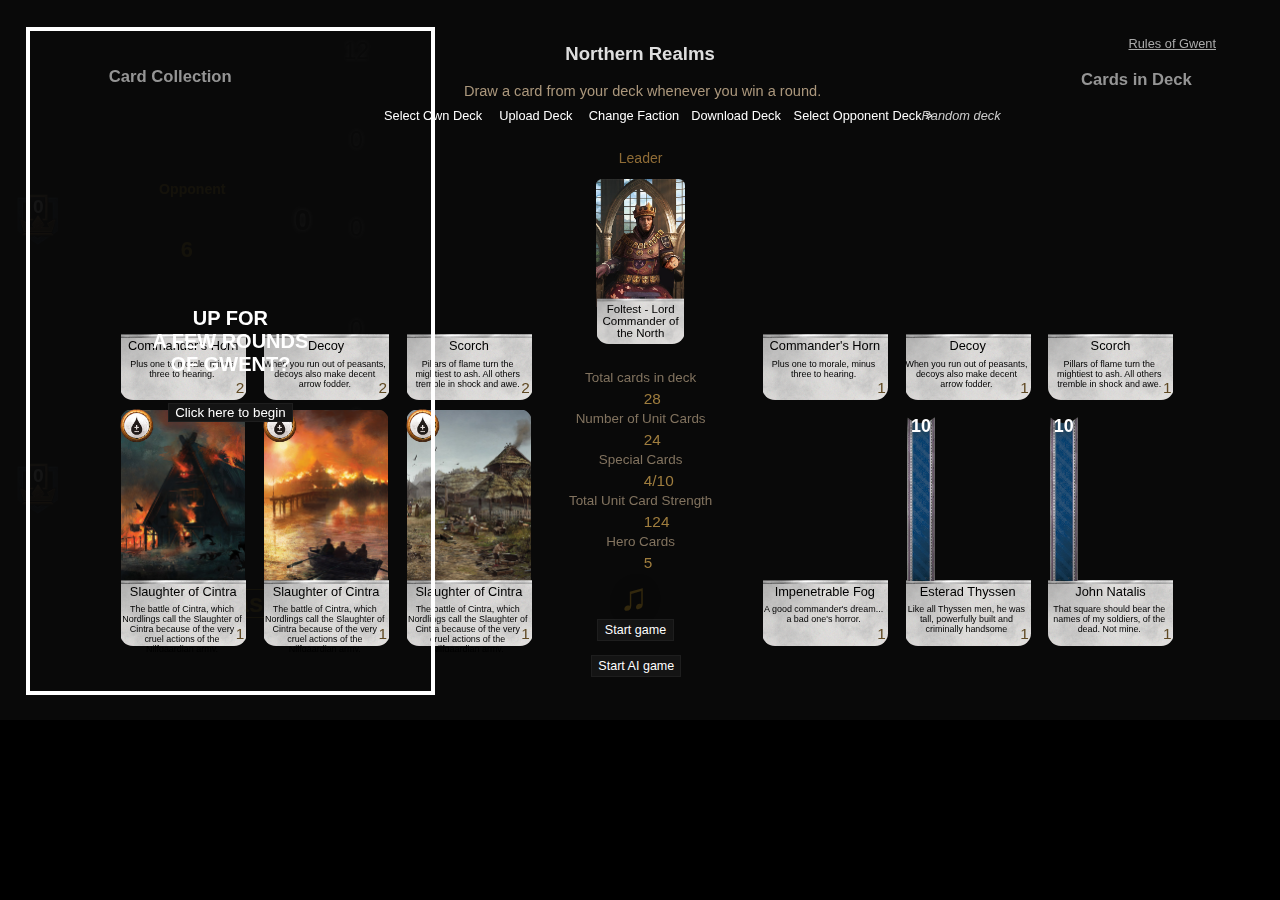
==== commit 4671b4e8: "Added AI vs AI" ====
--- a/index.html
+++ b/index.html
@@ -122,10 +122,12 @@
 						<div class = "row-weather"></div>
 					</div>
 				</section>
-				<section id = "field-hand">
-					<div id = "hand-row" class = "card-container card-selectable">
-					</div>
-				</section>
+                <section id="field-hand">
+                    <div id="hand-row" class="card-container card-selectable">
+                    </div>
+                    <div id="op-hand-row" class="card-container card-selectable">
+                    </div>
+                </section>
 			</section>
 			<section id = "panel-right" class = "panel">
 				<div id = "grave-op" class = "cardpile"></div>
@@ -206,46 +208,47 @@
 			</section>
 			<section id = "deck-selector"></section>
 		</main>
-		<section id="deck-customization" style="display:none">
-			<div id="faction-title" class="center">
-				<h1></h1>
-			</div>
+        <section id="deck-customization" style="display:none">
+            <div id="faction-title" class="center">
+                <h1></h1>
+            </div>
             <div id="site-links">
                 <a href="rules.html" target="_blank">Rules of Gwent</a>
             </div>
-			<p id="faction-description"></p>
-			<a id="select-deck" class="deck-options">Select Own Deck</a>
-			<label id="upload-deck" class="deck-options">
-				<input type="file" id="add-file" value="Import" style="display:none;" />
-				Upload Deck
-			</label>
-			<a id="change-faction" class="deck-options">Change Faction</a>
-			<a id="download-deck" class="deck-options">Download Deck</a>
-			<a id="download-json" style="display:none;"></a>
-			<a id="select-op-deck" class="deck-options">Select Opponent Deck ></a>
-			<span id="op-deck-name" class="deck-options">Random deck</span>
-			<h2 id="card-bank-title" class="card-contianer-title">Card Collection</h2>
-			<h2 id="card-deck-title" class="card-contianer-title">Cards in Deck</h2>
-			<div id="card-bank" class="card-array"></div>
-			<div id="card-deck" class="card-array"></div>
-			<div id="card-leader">
-				<p>Leader</p>
-				<div></div>
-			</div>
-			<div id="deck-stats">
-				<p>Total cards in deck</p>
-				<p>0</p>
-				<p>Number of Unit Cards</p>
-				<p>0</p>
-				<p>Special Cards</p>
-				<p>0/10</p>
-				<p>Total Unit Card Strength</p>
-				<p>0</p>
-				<p>Hero Cards</p>
-				<p>0</p>
-			</div>
-			<button id="start-game" class="start-game_class">Start game</button>
-		</section>
+            <p id="faction-description"></p>
+            <a id="select-deck" class="deck-options">Select Own Deck</a>
+            <label id="upload-deck" class="deck-options">
+                <input type="file" id="add-file" value="Import" style="display:none;" />
+                Upload Deck
+            </label>
+            <a id="change-faction" class="deck-options">Change Faction</a>
+            <a id="download-deck" class="deck-options">Download Deck</a>
+            <a id="download-json" style="display:none;"></a>
+            <a id="select-op-deck" class="deck-options">Select Opponent Deck ></a>
+            <span id="op-deck-name" class="deck-options">Random deck</span>
+            <h2 id="card-bank-title" class="card-contianer-title">Card Collection</h2>
+            <h2 id="card-deck-title" class="card-contianer-title">Cards in Deck</h2>
+            <div id="card-bank" class="card-array"></div>
+            <div id="card-deck" class="card-array"></div>
+            <div id="card-leader">
+                <p>Leader</p>
+                <div></div>
+            </div>
+            <div id="deck-stats">
+                <p>Total cards in deck</p>
+                <p>0</p>
+                <p>Number of Unit Cards</p>
+                <p>0</p>
+                <p>Special Cards</p>
+                <p>0/10</p>
+                <p>Total Unit Card Strength</p>
+                <p>0</p>
+                <p>Hero Cards</p>
+                <p>0</p>
+            </div>
+            <button id="start-game" class="start-game_class">Start game</button>
+            <button id="start-ai-game" class="start-game_class">Start AI game</button>
+        </section>
 		<div id = "toggle-music" class = "center music-customization" style = "display:none">♫</div>
 		<script type = "text/javascript" src = "cards.js"></script>
 		<script type = "text/javascript" src = "decks.js"></script>
--- a/style.css
+++ b/style.css
@@ -359,7 +359,15 @@
 }
 
 #notif-lyria_rivia::after {
-	content: "Witcher Universe faction ability used: \A Turn skipped.";
+	content: "Lyria & Rivia faction ability used: \A Morale Boost effect applied to a row.";
+}
+
+#notif-zerrikania {
+    background-image: url(img/icons/notif_zerrikania.png);
+}
+
+#notif-zerrikania::after {
+    content: "Zerrikania faction ability used: \A Unit restored from the discard pile.";
 }
 
 .card-preview {
@@ -873,11 +881,10 @@
 }
 
 .score-total {
-	top: 25%;
-	left: 94.5%;
+	top: 21%;
+	left: 94.8%;
 	height: 40%;
 	width: 12%;
-	top: 31%;
 	margin-bottom: -12%;
 	color: #000;
 	text-shadow: 0 0 5px #fff;
@@ -923,7 +930,7 @@
 }
 
 #hand-count-me {
-	top: 18.5%;
+	top: 10%;
 }
 
 .gem {
@@ -948,12 +955,12 @@
 }
 
 #gem2-me {
-	top: 14.5%;
+	top: 9%;
 	left: 70.75%;
 }
 
 #gem1-me {
-	top: 14.5%;
+	top: 9%;
 	left: 80%;
 }
 
@@ -970,23 +977,23 @@
 }
 
 #name-me {
-	top: 60%;
+	top: 46%;
 }
 
 .deck-name {
 	left: 53%;
 	top: 25%;
 	width: 41.5%;
-	height: 20%;
+	height: 30%;
 	margin-bottom: -6%;
 	overflow: hidden;
 	text-transform: capitalize;
 	color: tan;
-	font-size: .95vw;
+	font-size: .9vw;
 }
 
 #deck-name-me {
-	top: 80%;
+	top: 64%;
 }
 
 .passed {
@@ -1108,6 +1115,14 @@
 	left: 7.1%;
 	width: 92.5%;
 	z-index: 1;
+}
+
+#op-hand-row {
+    top: 9%;
+    height: 91%;
+    left: 7.1%;
+    width: 92.5%;
+    z-index: 1;
 }
 
 .row-selectable {
@@ -1928,6 +1943,15 @@
 	font-size: .98vw;
 }
 
+#start-ai-game {
+    position: absolute;
+    top: 91%;
+    left: 46.2%;
+    width: 7%;
+    height: 3%;
+    font-size: .98vw;
+}
+
 .start-game_class {
 	white-space: nowrap;
 	color: #fff;
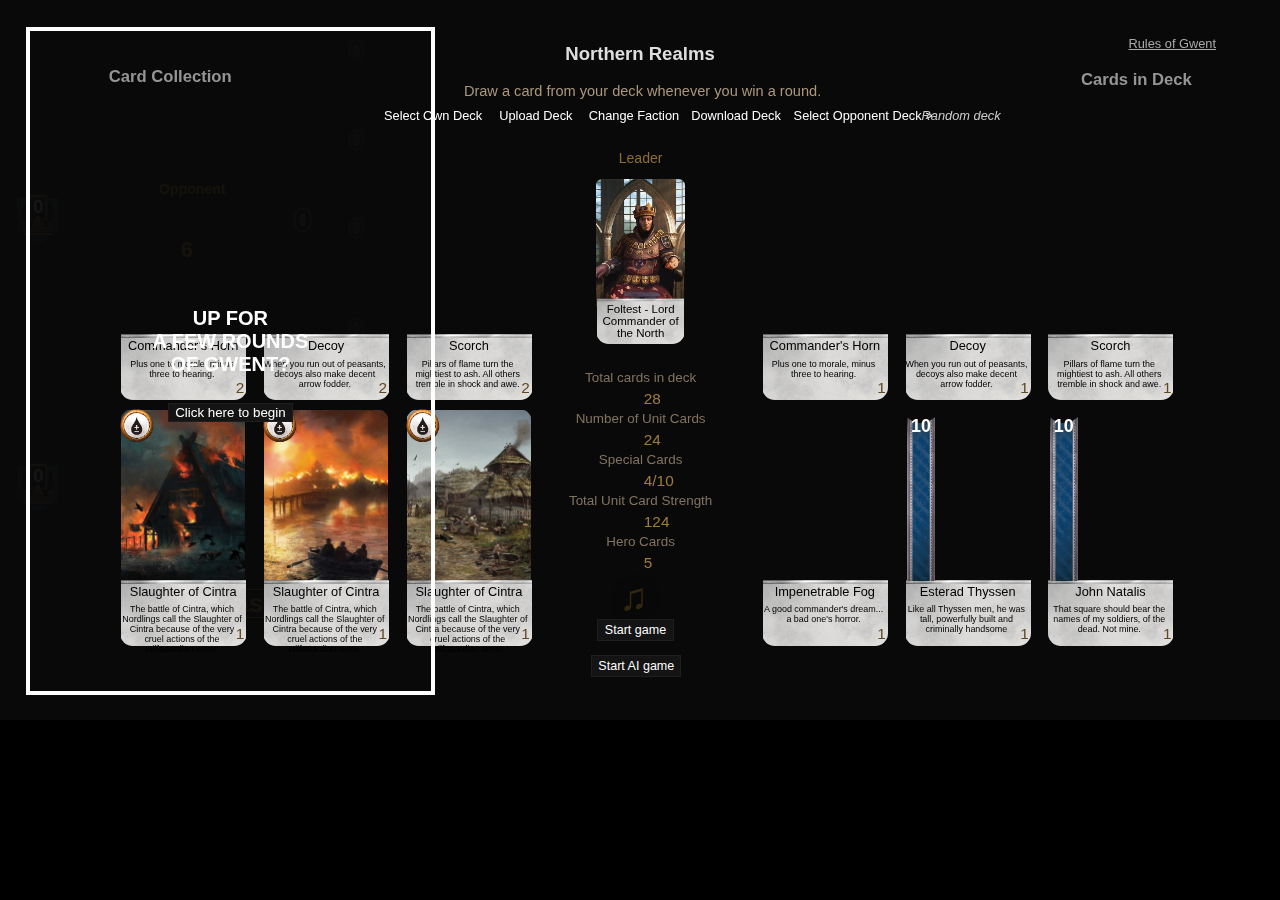
==== commit 89f732cf: "Bugfix, balance, ai-vs-ai and sim/game tracking addition" ====
--- a/index.html
+++ b/index.html
@@ -1,7 +1,7 @@
 <!doctype html>
 <html lang = "en-US">
 	<head>
-		<title>Gwent Classic from The Witcher 3: Wild Hunt</title>
+		<title>Gwent 3.0</title>
 		<meta charset = "utf-8" />
 		<meta name = "author" content = "Arun Sundaram & Reynolds Costa" />
 		<meta name = "description" content = "Play the original Gwent minigame from The Witcher 3 in your browser! Includes cards from Hearts of Stone and Blood & Wine!" />
@@ -84,7 +84,7 @@
 			<section id = "panel-mid" class = "panel">
 				<section id = "field-op" class = "field">
 					<div class = "field-row">
-						<div class = "row-score center">12</div>
+						<div class = "row-score center">0</div>
 						<div class = "row-special cardpile"></div>
 						<div id = "f1" class = "row-cards card-container"></div>
 						<div class = "row-weather"></div>
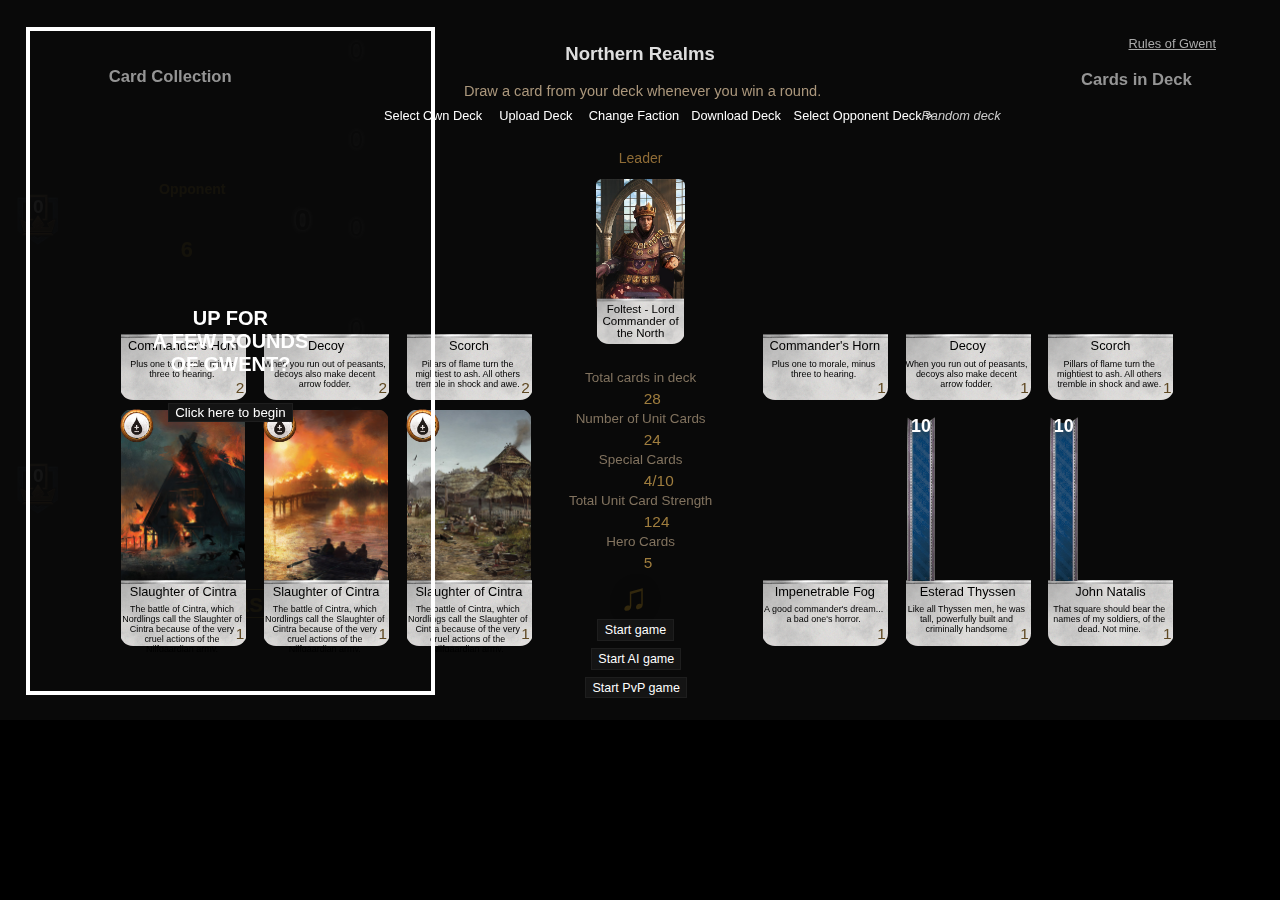
==== commit 8548db9e: "Added PvP mode (hotseat)" ====
--- a/index.html
+++ b/index.html
@@ -248,6 +248,7 @@
             </div>
             <button id="start-game" class="start-game_class">Start game</button>
             <button id="start-ai-game" class="start-game_class">Start AI game</button>
+            <button id="start-pvp-game" class="start-game_class">Start PvP game</button>
         </section>
 		<div id = "toggle-music" class = "center music-customization" style = "display:none">♫</div>
 		<script type = "text/javascript" src = "cards.js"></script>
--- a/style.css
+++ b/style.css
@@ -1036,9 +1036,11 @@
 	top: -1.1%;
 }
 
+/*
 #field-op .card {
 	pointer-events: none;
 }
+*/
 
 #field-me {
 	top: -1%;
@@ -1123,6 +1125,14 @@
     left: 7.1%;
     width: 92.5%;
     z-index: 1;
+}
+
+#op-hand-row.human-op {
+    top: -83%;
+    height: 91%;
+    left: 7.1%;
+    width: 92.5%;
+    z-index: 2;
 }
 
 .row-selectable {
@@ -1945,9 +1955,18 @@
 
 #start-ai-game {
     position: absolute;
-    top: 91%;
+    top: 90%;
     left: 46.2%;
     width: 7%;
+    height: 3%;
+    font-size: .98vw;
+}
+
+#start-pvp-game {
+    position: absolute;
+    top: 94%;
+    left: 45.7%;
+    width: 8%;
     height: 3%;
     font-size: .98vw;
 }
